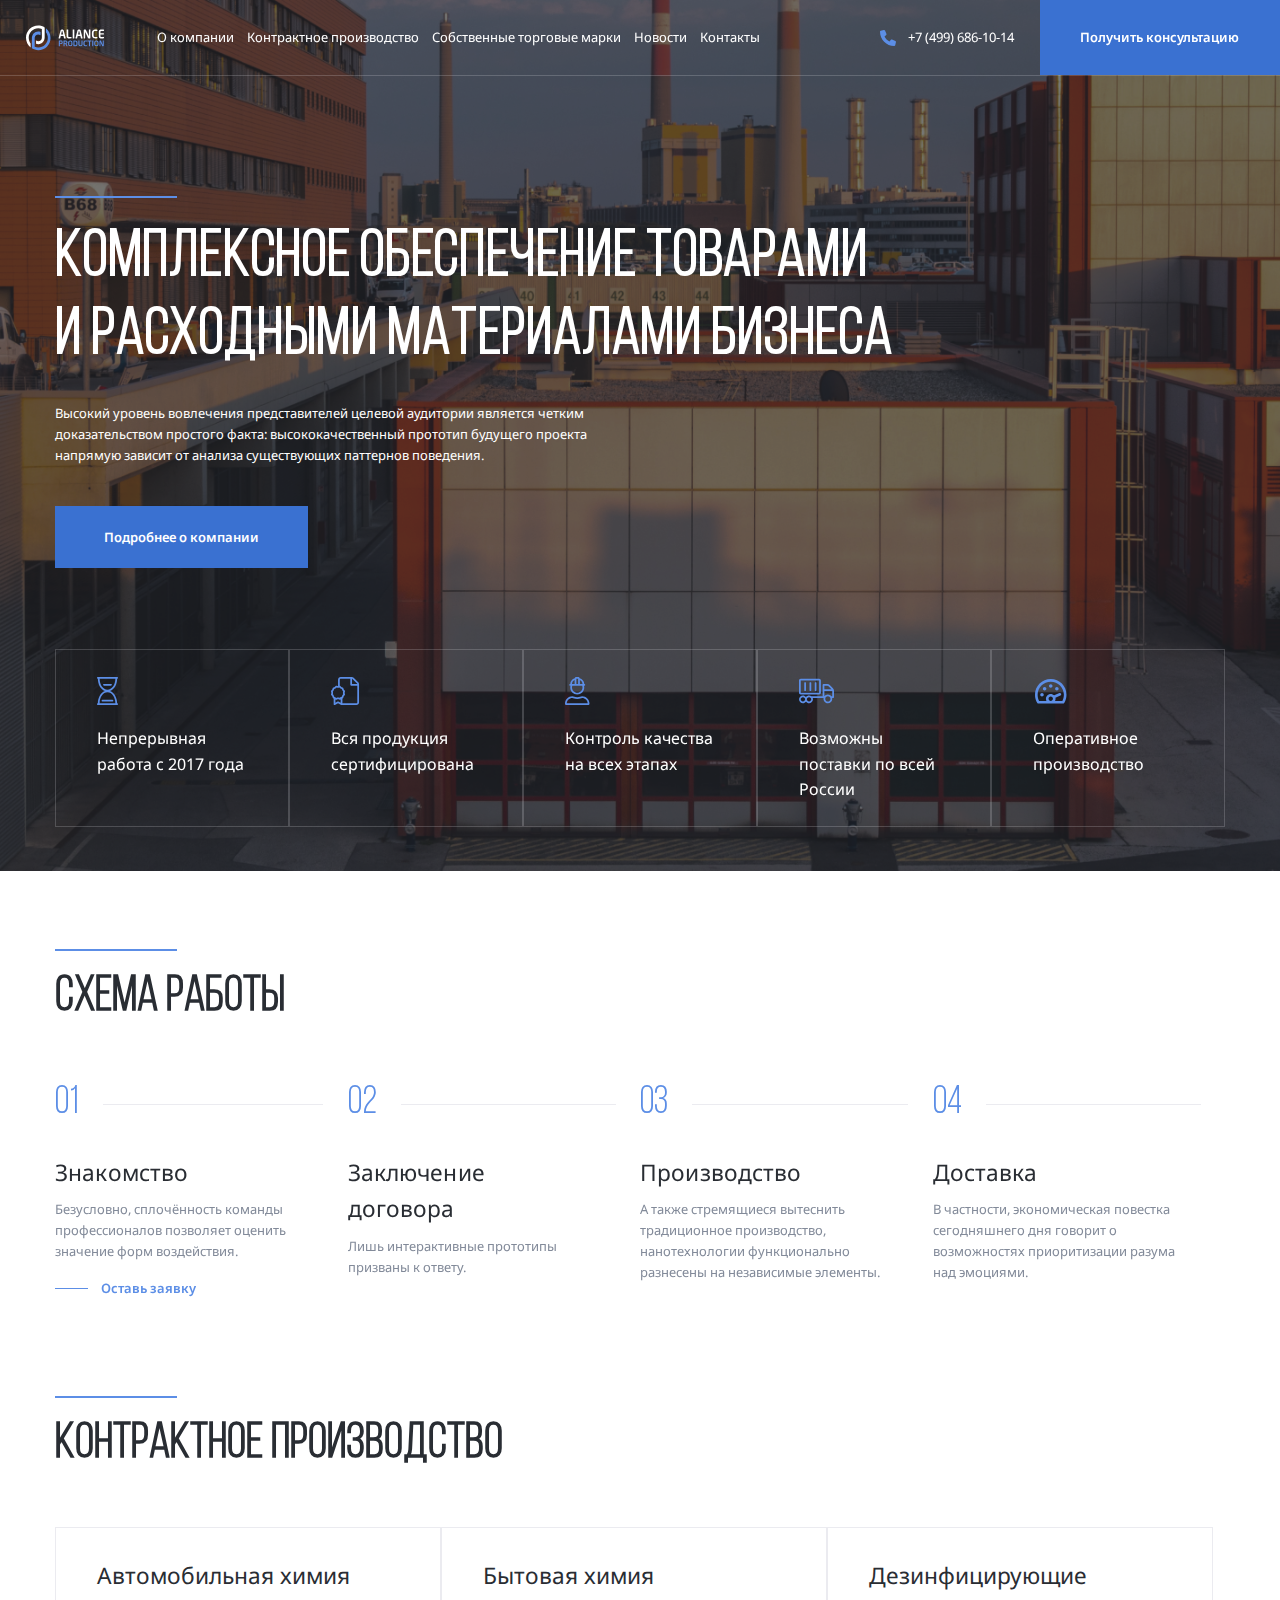
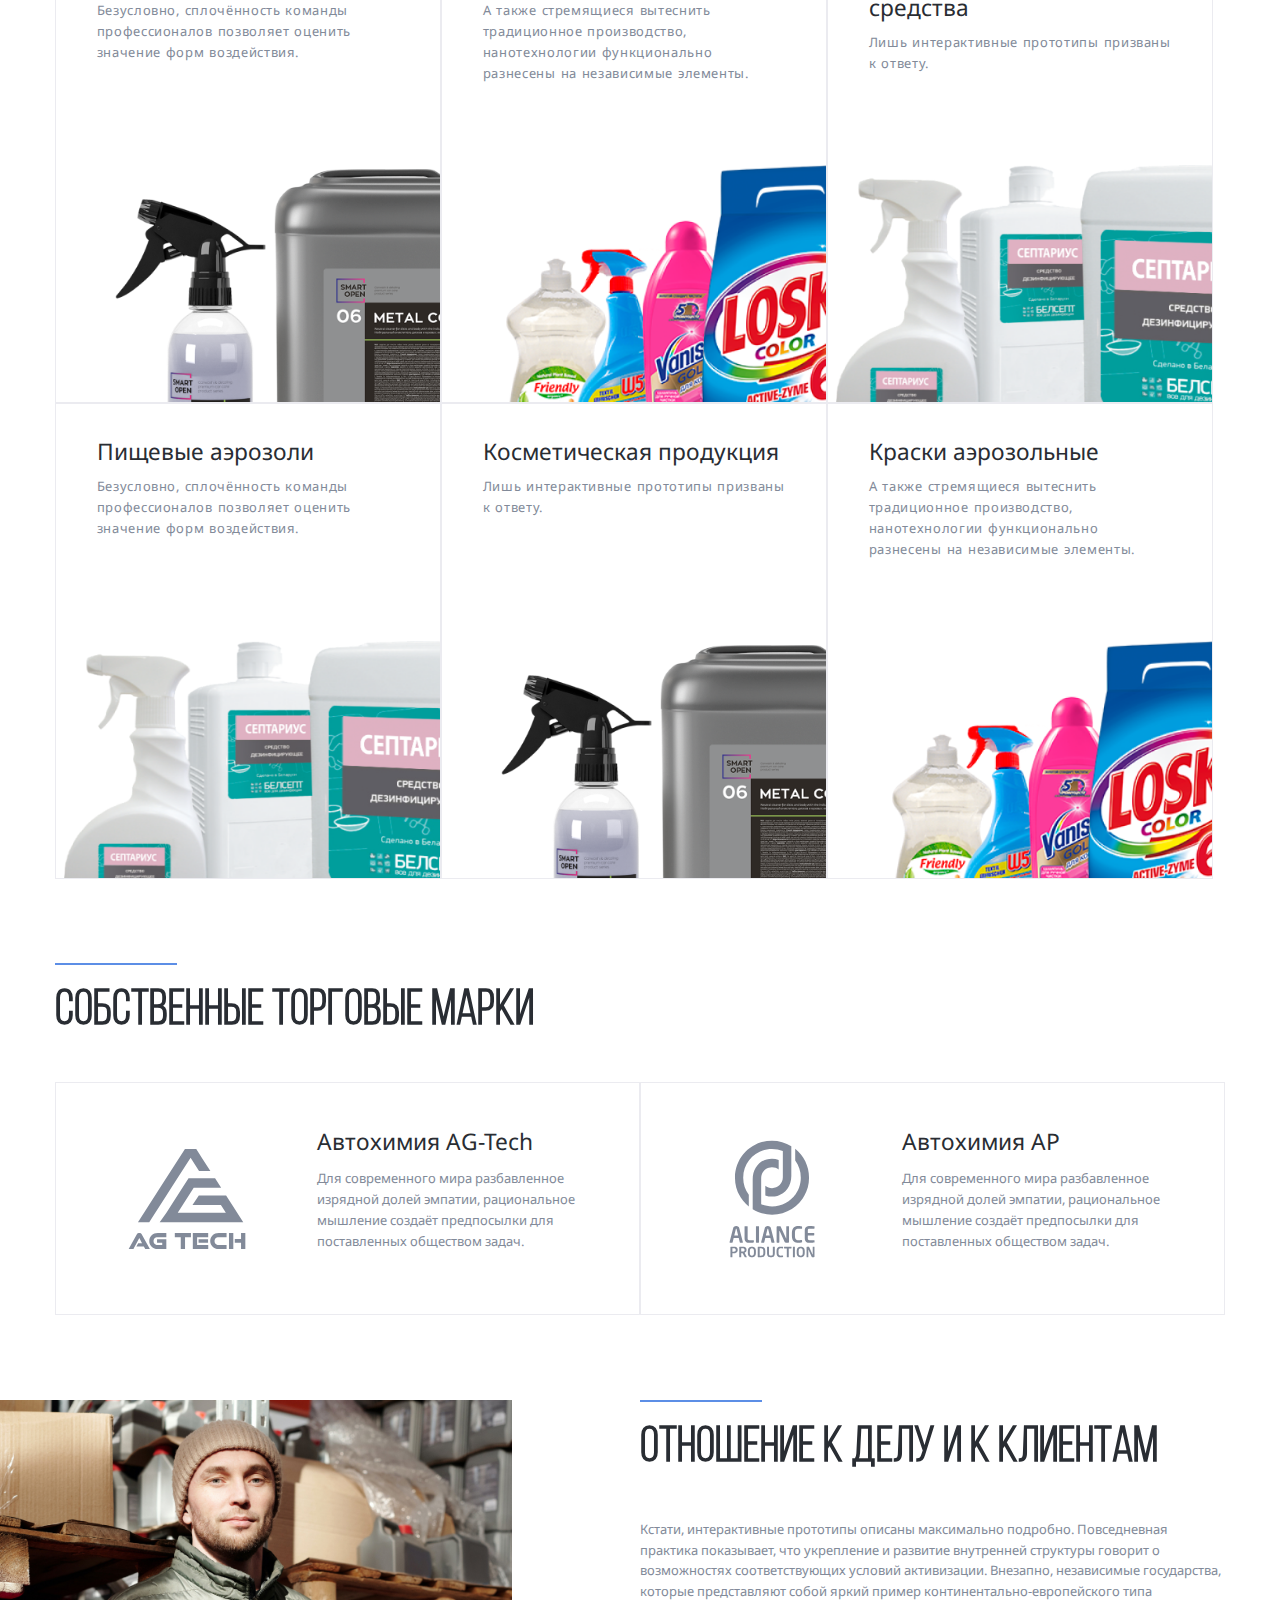
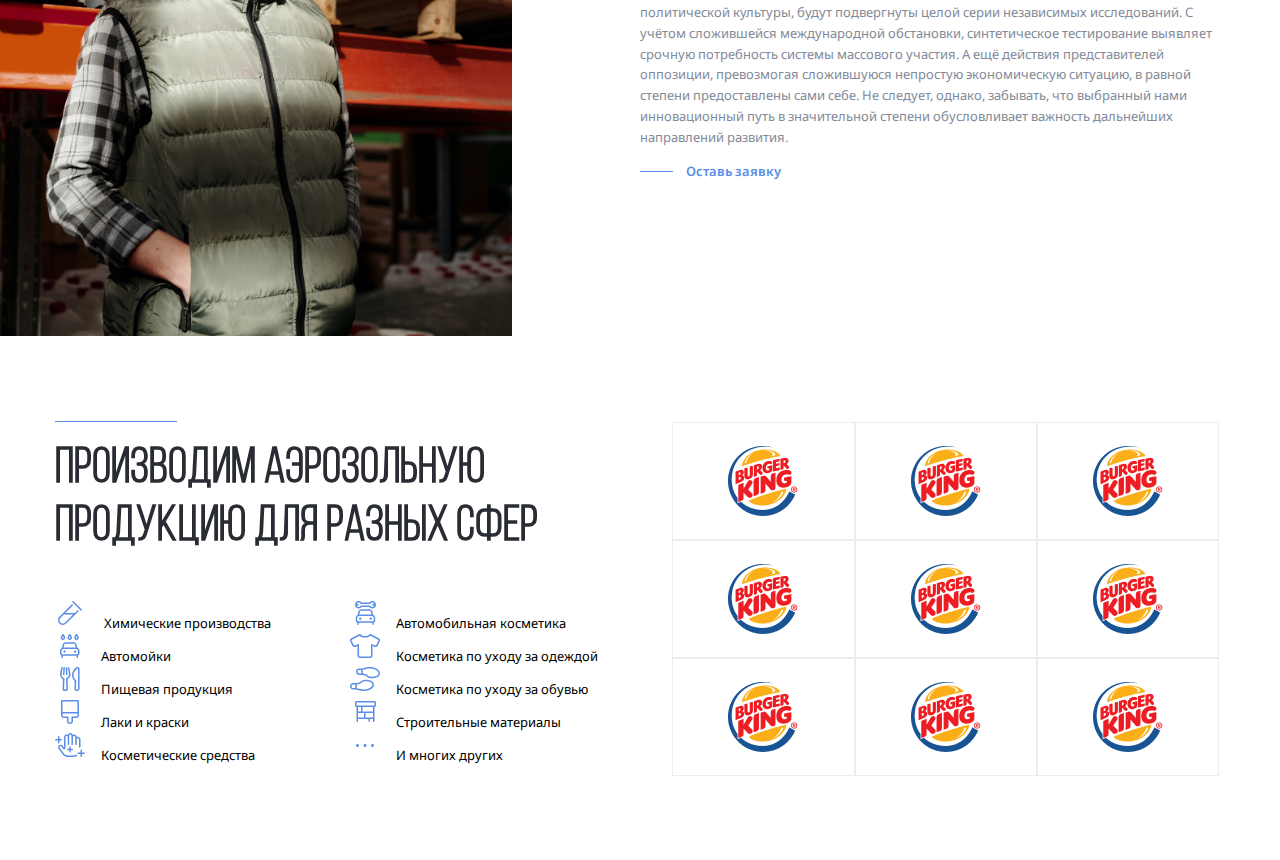
==== index.html @ 2109a8e2 "add: clients" ====
<!DOCTYPE html>
<html lang="ru">
  <head>
    <meta charset="UTF-8" />
    <meta name="viewport" content="width=device-width, initial-scale=1.0" />
    <link rel="preconnect" href="https://fonts.googleapis.com" />
    <link rel="preconnect" href="https://fonts.gstatic.com" crossorigin />
    <link
      href="https://fonts.googleapis.com/css2?family=Noto+Sans:wdth,wght@62.5..100,100..900&display=swap"
      rel="stylesheet"
    />
    <link rel="stylesheet" href="css/swiper-bundle.min.css" />
    <title>Aliance production</title>
    <link rel="stylesheet" href="css/normalize.css" />
    <link rel="stylesheet" href="css/style.css" />
  </head>
  <body>
    <div class="mobile-menu">
      <ul class="mobile-menu-nav">
        <li class="mobile-menu-nav-item">
          <a href="#" class="mobile-menu-link">О компании</a>
        </li>
        <li class="mobile-menu-nav-item">
          <a href="#" class="mobile-menu-link">Контрактное производство</a>
          <ul class="mobile-submenu">
            <li class="mobile-submenu-item">
              <a class="mobile-submenu-link" href="#">Автомобильная химия</a>
            </li>
            <li class="mobile-submenu-item">
              <a class="mobile-submenu-link" href="#">Бытовая химия</a>
            </li>
            <li class="mobile-submenu-item">
              <a class="mobile-submenu-link" href="#"
                >Дезинфицирующие средства</a
              >
            </li>
          </ul>
        </li>
        <li class="mobile-menu-nav-item">
          <a href="#" class="mobile-menu-link">Собственные торговые марки</a>
        </li>
        <li class="mobile-menu-nav-item">
          <a href="#" class="mobile-menu-link">Новости</a>
        </li>
        <li class="mobile-menu-nav-item">
          <a href="#" class="mobile-menu-link">Контакты</a>
        </li>
      </ul>
      <a href="tel:+74996861014" class="mobile-phone">+7 (499)686-10-14</a>
      <div class="mobile-info">
        <svg class="address-icon" width="24" height="29">
          <use href="img/sprite.svg#address"></use>
        </svg>
        <address class="mobile-info-address">
          г. Мосвка, Холодильный пер. 4к18
        </address>
      </div>
      <!-- /.mobile-info -->
      <div class="mobile-info">
        <svg class="email-icon" width="24" height="24">
          <use href="img/sprite.svg#email"></use>
        </svg>
        <a href="mailto:a.dragunov@tdaliance.ru" class="mobile-info-email"
          >a.dragunov@tdaliance.ru</a
        >
      </div>
      <!-- /.mobile-info -->
      <div class="network-info">
        <svg class="vk-icon" width="24" height="24">
          <use href="img/sprite.svg#vk"></use>
        </svg>
        <a href="#" class="mobile-info-vk"></a>
        <svg class="inst-icon" width="24" height="24">
          <use href="img/sprite.svg#inst"></use>
        </svg>
        <a href="#" class="mobile-info-inst"></a>
      </div>
      <!-- /.mobile-info -->
    </div>
    <nav class="navbar">
      <a href="#" class="mobile-menu-toggle">
        <div class="mobile-menu-line"></div>
        <div class="mobile-menu-line"></div>
        <div class="mobile-menu-line"></div>
      </a>
      <a href="./" class="header-logo">
        <svg class="logo-svg logo-light">
          <use href="img/sprite.svg#logo-light"></use>
        </svg>
        <svg class="logo-svg logo">
          <use href="img/sprite.svg#logo"></use>
        </svg>
      </a>
      <ul class="header-nav">
        <li class="header-nav-item">
          <a href="#" class="header-nav-link">О компании</a>
        </li>
        <li class="header-nav-item">
          <a href="#" class="header-nav-link">Контрактное производство</a>
        </li>
        <li class="header-nav-item">
          <a href="#" class="header-nav-link">Собственные торговые марки</a>
        </li>
        <li class="header-nav-item">
          <a href="#" class="header-nav-link">Новости</a>
        </li>
        <li class="header-nav-item">
          <a href="#" class="header-nav-link">Контакты</a>
        </li>
      </ul>

      <div class="header-phone">
        <svg class="phone-icon" width="24" height="24">
          <use href="img/sprite.svg#phone"></use>
        </svg>
        <a href="tel:+74996861014" class="header-phone-link"
          >+7 (499) 686-10-14</a
        >
      </div>
      <!-- /.header-phone -->
      <button class="navbar-button button">
        <svg class="button-icon" width="24" height="24">
          <use href="img/sprite.svg#phone"></use>
        </svg>
        <span class="button-text">Получить консультацию</span>
      </button>
    </nav>
    <!-- /.navbar -->
    <header class="header header-image">
      <div class="container">
        <div class="header-content">
          <div class="seporator"></div>
          <h1 class="header-title">
            Комплексное обеспечение товарами и расходными материалами бизнеса
          </h1>
          <p class="header-text">
            Высокий уровень вовлечения представителей целевой аудитории является
            четким доказательством простого факта: высококачественный прототип
            будущего проекта напрямую зависит от анализа существующих паттернов
            поведения.
          </p>
          <div class="button">Подробнее о компании</div>
        </div>
        <!-- /.header-content -->

        <!-- Основной блок слайдера -->
        <div class="swiper features-slider">
          <!-- Обертка слайдера -->
          <ul class="swiper-wrapper header-features">
            <!-- Слайды -->
            <li class="swiper-slide header-features-item">
              <svg width="36" height="36">
                <use href="img/sprite.svg#time"></use>
              </svg>
              <p class="header-features-text">Непрерывная работа c 2017 года</p>
            </li>
            <li class="swiper-slide header-features-item">
              <svg width="36" height="36">
                <use href="img/sprite.svg#certificate"></use>
              </svg>
              <p class="header-features-text">Вся продукция сертифицирована</p>
            </li>
            <li class="swiper-slide header-features-item">
              <svg width="36" height="36">
                <use href="img/sprite.svg#control"></use>
              </svg>
              <p class="header-features-text">
                Контроль качества на всех этапах
              </p>
            </li>
            <li class="swiper-slide header-features-item">
              <svg width="36" height="36">
                <use href="img/sprite.svg#delivery"></use>
              </svg>
              <p class="header-features-text">
                Возможны поставки по всей России
              </p>
            </li>
            <li class="swiper-slide header-features-item">
              <svg width="36" height="36">
                <use href="img/sprite.svg#speed"></use>
              </svg>
              <p class="header-features-text">Оперативное производство</p>
            </li>
          </ul>
          <!-- кнопки навигации вперед/назад -->
          <div class="slider-buttons">
            <div class="slider-button-prev">
              <svg width="36" height="24">
                <use href="img/sprite.svg#arrow-prev"></use>
              </svg>
            </div>
            <div class="slider-button-next">
              <svg width="36" height="24">
                <use href="img/sprite.svg#arrow-next"></use>
              </svg>
            </div>
          </div>
          <!-- /.slider-buttons -->
        </div>
      </div>
      <!-- /.container -->
    </header>
    <section class="section section-light">
      <div class="container">
        <div class="seporator"></div>
        <h2 class="section-title">схема работы</h2>


        <!-- Slider main container -->
<div class="swiper steps-slider">
  <!-- Additional required wrapper -->
  <ol class="swiper-wrapper steps">
    <!-- Slides -->
    <li class="swiper-slide steps-item"><span class="steps-num">01</span>
            <h3 class="steps-title">Знакомство</h3>
            <p class="steps-text">
              Безусловно, сплочённость команды профессионалов позволяет оценить
              значение форм воздействия.
            </p>
            <a href="" class="button-link">Оставь заявку</a>
          </li>
    <li class="swiper-slide steps-item"><span class="steps-num">02</span>
            <h3 class="steps-title">Заключение договора</h3>
            <p class="steps-text">
              Лишь интерактивные прототипы призваны к ответу.
            </p>
          </li>
    <li class="swiper-slide steps-item"><span class="steps-num">03</span>
            <h3 class="steps-title">Производство</h3>
            <p class="steps-text">
              А также стремящиеся вытеснить традиционное производство,
              нанотехнологии функционально разнесены на независимые элементы.
            </p>
          </li>
    <li class="swiper-slide steps-item"><span class="steps-num">04</span>
            <h3 class="steps-title">Доставка</h3>
            <p class="steps-text">
              В частности, экономическая повестка сегодняшнего дня говорит о
              возможностях приоритизации разума над эмоциями.
            </p>
          </li>
  </ol>
  

  <!-- If we need navigation buttons -->
  <div class="steps-buttons">
    <div class="steps-button-prev"><svg width="36" height="24">
                <use href="img/sprite.svg#arrow-prev"></use>
              </svg></div>
  <div class="steps-button-next"><svg width="36" height="24">
                <use href="img/sprite.svg#arrow-next"></use>
              </svg></div>
  </div>
  <!-- /.steps-button -->


       
      </div>
      <!-- container -->
    </section>
    <section class="section production">
      <div class="container">
         <div class="seporator"></div>
        <h2 class="section-title">Контрактное производство</h2>
        <div class="cards">
          <a href="#" class="card">
            <div class="card-content"><h3 class="card-title">Автомобильная химия</h3>
            <p class="card-text">Безусловно, сплочённость команды профессионалов позволяет оценить значение форм воздействия.</p></div>
            <!-- /.card-content -->
            <img src="img/автомобильная химия.png" alt="Автомоильная химия" class="card-image">
          </a>
          <a href="#" class="card">
           <div class="card-content"> <h3 class="card-title">Бытовая химия</h3>
            <p class="card-text">А также стремящиеся вытеснить традиционное производство, нанотехнологии функционально разнесены на независимые элементы.</p></div>
            <img src="img/бытовая химия.png" alt="Бытовая химия" class="card-image">
          </a>
           <!-- /.card-content -->
           <a href="#" class="card">
            <div class="card-content"><h3 class="card-title">Дезинфицирующие средства</h3>
            <p class="card-text">Лишь интерактивные прототипы призваны к ответу.</p></div>
            <!-- /.card-content -->
            <img src="img/дезинфицирующие средства.png" alt="Дезинфицирующие средства" class="card-image">
            </a>
          </a>
          <a href="#" class="card">
            <div class="card-content"><h3 class="card-title">Пищевые аэрозоли</h3>
            <p class="card-text">Безусловно, сплочённость команды профессионалов позволяет оценить значение форм воздействия.</p></div>
            <!-- /.card-content -->
            <img src="img/пищевые аэрозоли.png" alt="Пищевые аэрозоли" class="card-image">
          </a>
          <a href="#" class="card">
           <div class="card-content"> <h3 class="card-title">Косметическая продукция</h3>
            <p class="card-text">Лишь интерактивные прототипы призваны к ответу.</p></div>
           <!-- /.card-content -->
            <img src="img/косметическая продукция.png" alt="Косметическая продукция" class="card-image">
          </a>
          <a href="#" class="card">
            <div class="card-content"><h3 class="card-title">Краски аэрозольные</h3>
            <p class="card-text">А также стремящиеся вытеснить традиционное производство, нанотехнологии функционально разнесены на независимые элементы.</p></div>
            <!-- /.card-content -->
            <img src="img/краски аэрозольные.png" alt="Краски аэрозольные" class="card-image">
          </a>
        </div>
      </div>
    </section>
    <section class="section trademark">
      <div class="container">
         <div class="seporator"></div>
        <h2 class="section-title">собственные торговые марки</h2>
        <div class="trademark-cards">
          <div class="trademark-card">
          <svg class="trademark-card-logo">
                <use href="img/sprite.svg#AGTECH"></use>
              </svg>
            <h3 class="trademark-card-title">Автохимия AG-Tech</h3>
          <p class="trademark-card-text">Для современного мира разбавленное изрядной долей эмпатии, рациональное мышление создаёт предпосылки для поставленных обществом задач.</p>
        </div>
         <div class="trademark-card">
          <svg class="trademark-card-logo">
                <use href="img/sprite.svg#AP"></use>
              </svg>
          <h3 class="trademark-card-title">Автохимия AP</h3>
          <p class="trademark-card-text">Для современного мира разбавленное изрядной долей эмпатии, рациональное мышление создаёт предпосылки для поставленных обществом задач.</p>
         </div>
        </div>
        <!-- trademark-cards -->
      </div>
      <!-- container -->
        </section>
        <section class="section founder">
          <img src="img/founder.jpg" alt="founder" class="founder-photo">
          <div class="container">
          <div class="founder-conteent-wrapper">
             <div class="founder-content">
             <div class="seporator"></div>
        <h2 class="section-title">Отношение к делу и к клиентам</h2>
        <p class="founder-text">Кстати, интерактивные прототипы описаны максимально подробно. Повседневная практика показывает, что укрепление и развитие внутренней структуры говорит о возможностях соответствующих условий активизации. Внезапно, независимые государства, которые представляют собой яркий пример континентально-европейского типа политической культуры, будут подвергнуты целой серии независимых исследований. С учётом сложившейся международной обстановки, синтетическое тестирование выявляет срочную потребность системы массового участия.
А ещё действия представителей оппозиции, превозмогая сложившуюся непростую экономическую ситуацию, в равной степени предоставлены сами себе. Не следует, однако, забывать, что выбранный нами инновационный путь в значительной степени обусловливает важность дальнейших направлений развития.</p>
         <a href="" class="button-link">Оставь заявку</a>
           </div>
          </div>
          <!-- /.founder-conteent-wrapper -->
           <!-- /.founder-content -->
          </div>
          <!-- /.container -->
        </section>
        <section class="section clients">
          <div class="container">
             <div class="seporator"></div>
           <div class="clients-wrapper">
            <div class="clients-content"> 
        <h2 class="section-title">
          Производим аэрозольную продукцию для разных сфер</h2> 
        <ul class="clients-list">
          <li class="clents-list-item">
            <svg width="30" height="30" class="clients-list-icon">
                <use href="img/sprite.svg#him"></use>
              </svg>
            Химические производства</li>
          <li class="clents-list-item">
            <svg width="30" height="30" class="clients-list-icon">
                <use href="img/sprite.svg#car"></use>
              </svg>Автомойки</li>
              <li class="clents-list-item">
            <svg width="30" height="30" class="clients-list-icon">
                <use href="img/sprite.svg#eat"></use>
              </svg>Пищевая продукция</li>
          <li class="clents-list-item">
            <svg width="30" height="30" class="clients-list-icon">
                <use href="img/sprite.svg#brush"></use>
              </svg>Лаки и краски</li>
          <li class="clents-list-item">
            <svg width="30" height="30" class="clients-list-icon">
                <use href="img/sprite.svg#cosmetic"></use>
              </svg>Косметические средства</li>
          <li class="clents-list-item">
            <svg width="30" height="30" class="clients-list-icon">
                <use href="img/sprite.svg#car-cosmetic"></use>
              </svg>Автомобильная косметика</li>
          <li class="clents-list-item">
            <svg width="30" height="30" class="clients-list-icon">
                <use href="img/sprite.svg#shirt"></use>
              </svg>Косметика по уходу за одеждой</li>
          <li class="clents-list-item">
            <svg width="30" height="30" class="clients-list-icon">
                <use href="img/sprite.svg#boots"></use>
              </svg>Косметика по уходу за обувью</li>
          
          <li class="clents-list-item">
            <svg width="30" height="30" class="clients-list-icon">
                <use href="img/sprite.svg#bricks"></use>
              </svg>Строительные материалы</li>
          <li class="clents-list-item">
            <svg width="30" height="30" class="clients-list-icon">
                <use href="img/sprite.svg#more"></use>
              </svg>И многих других</li>
        </ul>
            </div>
            <!-- client-content -->
            <div class="clients-logo-list">
<div class="client-logo-item">
  <img src="img/client.png" alt="" class="clients-logo">
</div>
<div class="client-logo-item">
  <img src="img/client.png" alt="" class="clients-logo">
</div>
<div class="client-logo-item">
  <img src="img/client.png" alt="" class="clients-logo">
</div>
<div class="client-logo-item">
  <img src="img/client.png" alt="" class="clients-logo">
</div>
<div class="client-logo-item">
  <img src="img/client.png" alt="" class="clients-logo">
</div>
<div class="client-logo-item">
  <img src="img/client.png" alt="" class="clients-logo">
</div>
<div class="client-logo-item">
  <img src="img/client.png" alt="" class="clients-logo">
</div>
<div class="client-logo-item">
  <img src="img/client.png" alt="" class="clients-logo">
</div>
<div class="client-logo-item">
  <img src="img/client.png" alt="" class="clients-logo">
</div>
            </div>
           </div>
           <!-- contents-wrapper -->
          </div>
          <!-- container -->
        </section>
    <script src="js/swiper-bundle.min.js"></script>
    <script src="js/main.js"></script>
  </body>
</html>
---- css/style.css ----
* {
  box-sizing: border-box;
}
html {
  font-size: 16px;
}
@font-face {
  font-family: "Bebas Neue Book";
  src: url("../fonts/BebasNeueBook.woff") format("woff");

  font-weight: normal;
  font-style: normal;
}
body {
  font-family: "Noto Sans", sans-serif;
}
.mobile-menu {
  display: none;
}
.container {
  max-width: 90rem;
  margin: auto;
}
.navbar {
  display: flex;
  align-items: center;
  color: #fff;
  height: 5.875rem;
  position: fixed;
  width: 100%;
  left: 0;
  top: 0;
  z-index: 2;
  border-bottom: 1px solid rgba(235, 235, 240, 0.2);
  transition: background-color 0.2s, height 0.2s;
}
.navbar-light {
  background: #fff;
  color: #292d33;
  height: 4.5rem;
}
.phone-icon {
  fill: #5c8ee6;
}
.logo {
  display: none;
}
.logo-svg {
  width: 9rem;
  height: 2.75rem;
}
.navbar-light .header-logo-path {
  fill: #292d33;
}
.header {
  padding: 2.4rem;
}
.header-image {
  background-image: url(../img/header-bg.png);
  background-size: cover;
  background-repeat: no-repeat;
  background-position: left bottom 0.9375rem;
  position: relative;
}
.header-image:after {
  content: "";
  background: rgba(41, 45, 51, 0.6);
  position: absolute;
  top: 0;
  left: 0;
  width: 100%;
  height: 100%;
  z-index: 0;
}
.header-logo {
  display: flex;
  align-items: center;
  padding: 0rem 3.125rem;
  border-right: 1px solid rgba(235, 235, 240, 0);
  height: 100%;
}
.header-nav {
  flex-grow: 1;
  display: flex;
  align-items: center;
  height: 100%;
  list-style: none;
  padding: 0;
  padding-left: 3.125rem;
  margin: 0;
}
.header-nav-item {
  height: 100%;
  display: flex;
  align-items: center;
}
.header-nav-item:not(:last-child) {
  margin-right: 4%;
}
.header-nav-link {
  display: flex;
  height: 100%;
  align-items: center;
  text-decoration: none;
  font-size: 1rem;
  color: inherit;
  position: relative;
}
.header-nav-link:after {
  content: "";
  width: 0px;
  height: 2px;
  position: absolute;
  bottom: -1;
  background-color: #5c8ee6;
  transition: width 0.2s;
  right: 0;
  left: auto;
}
.header-nav-link:hover:after {
  width: 100%;
  right: auto;
  left: 0;
}
.header-phone {
  flex-shrink: 0;
  display: flex;
  align-items: center;
  gap: 0.625rem;
  margin-right: 3.125rem;
}
.header-phone-link {
  text-decoration: none;
  font-size: 1rem;
  color: inherit;
}
.button {
  font-weight: 600;
  font-size: 1rem;
  line-height: 160%;
  color: #fff;
  background: #3a71d1;
  padding: 1.5625rem 3.75rem;
  border: none;
  display: inline-block;
  cursor: pointer;
}
.navbar-button {
  flex-shrink: 0;
  height: 100%;
  padding: 1.5625rem 3.125rem;
}
.navbar-button .button-icon {
  display: none;
}
.header-button {
  height: 100%;
}
.seporator {
  background: #5c8ee6;
  width: 9.375rem;
  height: 0.125rem;
}
.header-content {
  padding-top: 12.7rem;
  position: relative;
  z-index: 1;
  color: #fff;
}
.header-title {
  max-width: 67.5rem;
  font-family: "Bebas Neue Book";
  font-size: 5rem;
  line-height: 120%;
  margin: 1.7rem 0 2.1rem 0;
  letter-spacing: 0.8px;
  word-spacing: -1.6px;
}
.header-text {
  max-width: 45rem;
  font-style: normal;
  font-weight: 400;
  font-size: 1rem;
  line-height: 160%;
  margin-bottom: 3.125rem;
}
.header-features {
  display: flex;
  min-height: 10.5rem;
  padding: 0;
  margin-top: 6.25rem;
  list-style: none;
  color: #fff;
  position: relative;
}
.header-features-item {
  padding: 1.75rem 3.125rem;
  height: auto;
  width: 18rem;
  border: 1px solid rgba(235, 235, 240, 0.2);
}
.slider-buttons {
  display: none;
  height: 44px;
}
.slider-button-prev,
.slider-button-next {
  height: 100%;
  flex-basis: 50%;
  border: 1px solid rgba(235, 235, 240, 0.2);
  display: flex;
  align-items: center;
  justify-content: center;
  cursor: pointer;
}
.header-button {
  padding: 1.625rem 3.75rem;
}
.header-features-text {
  font-weight: 400;
  font-size: 16px;
  line-height: 160%;
  margin-bottom: 0;
  margin-top: 1.125rem;
}
.section {
  margin-top: 6rem;
  margin-bottom: 6.5rem;
}
.section-title {
  font-family: "Bebas Neue Book";
  font-size: 3.75rem;
  line-height: 120%;
  color: #292d33;
  margin-top: 1.4rem;
}
.steps {
  display: flex;
  list-style: none;
  padding: 0;
  gap: 1.875rem;
}
.steps-item {
  max-width: 20.625rem;
}
.steps-num {
  font-family: "Bebas Neue Book";
  font-size: 3rem;
  line-height: 120%;
  color: #5c8ee6;
  display: flex;
  align-items: center;
}
.steps-num:after {
  content: "";
  height: 0.0625rem;
  background: #ebebf0;
  width: 100%;
  display: inline-block;
  margin-left: 1.875rem;
}
.steps-title {
  font-weight: 400;
  font-size: 1.75rem;
  line-height: 160%;
  color: hsl(216, 11%, 18%);
  margin-top: 2.1rem;
  margin-bottom: 0.625rem;
  letter-spacing: 0.01rem;
  word-spacing: 2rem;
}
.steps-text {
  font-weight: 400;
  font-size: 1rem;
  line-height: 160%;
  color: #828a99;
  margin-bottom: 1.25rem;
  margin-top: 0.625rem;
  max-width: 18.75rem;
}
.button-link {
  display: flex;
  align-items: center;
  text-decoration: none;
  font-weight: 600;
  font-size: 1rem;
  line-height: 160%;
  color: #5c8ee6;
}
.button-link:before {
  content: "";
  height: 0.0625rem;
  background: #5c8ee6;
  width: 2.5rem;
  margin-right: 1rem;
  transition: width 0.2s;
}
.button-link:hover:before {
  width: 60px;
}
.steps-buttons {
  display: none;
  height: 40px;
  justify-content: flex-end;
}
.steps-button-prev,
.steps-button-next {
  background: #5c8ee6;
  height: 100%;
  width: 60px;
  display: flex;
  align-items: center;
  justify-content: center;
  cursor: pointer;
}
.cards {
  display: flex;
  flex-wrap: wrap;
  margin-top: 4rem;
}
.card {
  text-decoration: none;
  flex-basis: 33%;
  border: 1px solid #ebebf0;
  position: relative;
  transition: border 0.2s;
}
.card:hover .card-title {
  color: #5c8ee6;
}
.card:hover {
  border-color: #5c8ee6;
}
.card-content {
  padding: 2.5rem 3.125rem;
}
.card-title {
  font-weight: 400;
  font-size: 1.75rem;
  line-height: 140%;
  color: #292d33;
  margin-top: 0;
  margin-bottom: -0.375rem;
  transition: color 0.2s;
}
.card-text {
  font-size: 1rem;
  line-height: 160%;
  color: #828a99;
  margin-bottom: 22rem;
  word-spacing: 0.1rem;
  letter-spacing: 0.05rem;
}
.card-image {
  position: absolute;
  bottom: 0;
  right: 0;
  z-index: 0;
  width: 98%;
  height: 50%;
}
.trademark-cards {
  display: flex;
  flex-direction: row;
}
.trademark-card {
  text-decoration: none;
  flex-basis: 50%;
  border: 1px solid #ebebf0;
  transition: border 0.2s;
  padding: 3.125rem;
  display: grid;
  grid-template-columns: 180px 1fr;
  grid-template-rows: auto 2fr;
  grid-column-gap: 3.125rem;
  grid-template-areas:
    "logo title title"
    "logo text text";
}
.trademark-card-logo {
  grid-area: logo;
  fill: #828a99;
  width: 100%;
}
.trademark-card-title {
  font-weight: 400;
  margin: 0;
  font-size: 1.75rem;
  line-height: 160%;
  color: #292d33;
  grid-area: title;
}
.trademark-card-text {
  font-style: normal;
  font-weight: 400;
  font-size: 1rem;
  line-height: 160%;
  color: #828a99;
  grid-area: text;
  margin-top: 0.625rem;
}
.trademark-card:hover {
  border-color: #5c8ee6;
}
.trademark-card:hover .trademark-card-logo {
  fill: #5c8ee6;
}
.trademark-card:hover .trademark-card-title {
  color: #5c8ee6;
}
.founder {
  min-height: 41.25rem;
  position: relative;
}
.founder-content {
  max-width: 45rem;
}
.founder-photo {
  position: absolute;
  left: 0;
  width: 40%;
  top: 0;
  height: 100%;
  object-fit: cover;
}
.founder-conteent-wrapper {
  display: flex;
  justify-content: flex-end;
}
.founder-text {
  font-weight: 400;
  font-size: 1rem;
  line-height: 160%;
  color: #828a99;
}
.clients-wrapper {
  display: flex;
  gap: 3.125rem;
}
.clients-content {
  flex-basis: 50%;
}
.clients-list {
  list-style-type: none;
  padding: 0;
  columns: 2 auto;
}
.clients-list-item {
  display: flex;
  align-items: center;
  gap: 1.25rem;
  font-weight: 400;
  font-size: 1rem;
  line-height: 160%;
  color: #292d33;
  padding: 1rem;
}
.clients-list-icon {
  margin-right: 1.25rem;
}
.clients-logo-list {
  flex-shrink: 10;
  display: flex;
  flex-wrap: wrap;
}
.client-logo-item {
  flex-basis: 33%;
  border: 1px solid #ebebf0;
  display: flex;
  align-items: center;
  justify-content: center;
}
.clients-logo {
  max-width: 100%;
  width: 70px;
  height: 70px;
}

@media (max-width: 1700px) {
  html {
    font-size: 14px;
  }
  .header-image {
    background-position: center;
  }
}
@media (max-width: 1460px) {
  html {
    font-size: 13px;
  }
  .header-logo {
    padding: 2rem;
  }
  .logo-svg {
    max-width: 6rem;
  }
  .header-nav {
    padding-left: 2rem;
  }
  .header-nav-item:not(:last-child) {
    margin-right: 1rem;
  }
  .header-phone {
    margin-right: 2rem;
  }
}
@media (max-width: 1200px) {
  .container {
    max-width: 70rem;
  }
  .header-phone {
    display: none;
  }
  .navbar {
    height: 7.1rem;
  }
  .navbar-button {
    padding-left: 2rem;
    padding-right: 2rem;
  }
  .slider-buttons {
    display: flex;
  }
  .steps-buttons {
    display: flex;
  }
  .card {
    flex-basis: 50%;
  }
  .trademark-card {
    grid-template-columns: auto auto;
  }
  .founder-content {
    max-width: 35rem;
  }
  .clients-content {
    flex-basis: 60%;
  }
}
@media (max-width: 992px) {
  html {
    font-size: 12px;
  }
  .container {
    max-width: 60rem;
  }
  .header-nav {
    display: none;
  }
  .header-logo {
    flex-grow: 1;
    justify-content: center;
    border: none;
  }
  .logo-svg {
    max-width: 10rem;
  }
  .navbar-button {
    padding-left: 3.2rem;
    padding-right: 3.2rem;
  }
  .mobile-menu-toggle {
    width: 100px;
    height: 100%;
    display: flex;
    justify-content: space-between;
    flex-direction: column;
    padding: 2.8rem 3.1rem;
    border-right: 1px solid rgba(235, 235, 240, 0.2);
  }
  .navbar-light .mobile-menu-line {
    background-color: #333;
  }
  .mobile-menu-line {
    height: 1px;
    background-color: #fff;
    width: 100%;
    transition: transform 0.2s;
  }
  .mobile-menu-line:nth-child(2) {
    width: 80%;
  }
  .navbar-button .button-text {
    display: none;
  }
  .navbar-button .button-icon {
    display: block;
    fill: #fff;
  }
  .mobile-menu {
    position: fixed;
    top: 0;
    right: 0;
    left: 0;
    bottom: 0;
    width: 100%;
    height: 100%;
    overflow-y: auto;
    z-index: 2;
    background-color: #fff;
    padding-top: 5rem;
    padding-left: 1.5rem;
    padding-right: 1.5rem;
  }
  .mobile-menu.is-open {
    display: block;
  }
  .mobile-menu-nav {
    list-style: none;
    padding: 0;
  }
  .mobile-menu-nav-item {
    padding-bottom: 2rem;
  }
  .mobile-menu-link {
    text-decoration: none;
    font-weight: 700;
    font-size: 14px;
    line-height: 160%;
    color: #292d33;
  }
  .mobile-submenu {
    list-style: none;
    padding: 0;
    padding-left: 1rem;
    margin-top: 1rem;
  }
  .mobile-submenu-link {
    text-decoration: none;
    color: #828a99;
    font-size: 14px;
    line-height: 160%;
  }
  .mobile-phone {
    display: block;
    text-decoration: underline;
    font-weight: 600;
    font-size: 20px;
    line-height: 160%;
    color: #292d33;
    border-top: 1px solid #ebebf0;
    padding-top: 2rem;
    margin-bottom: 1.5rem;
  }
  .mobile-info {
    display: flex;
    align-items: center;
    gap: 1rem;
    margin-bottom: 1rem;
  }
  .mobile-info-address,
  .mobile-info-email {
    text-decoration: none;
    font-style: normal;
    font-weight: 400;
    font-size: 14px;
    line-height: 160%;
    color: #292d33;
  }
  .network-info {
    display: flex;
    flex-direction: row;
    gap: 1rem;
    margin-bottom: 1rem;
  }
  .close-menu .mobile-menu-line:nth-child(2) {
    display: none;
  }
  .close-menu .mobile-menu-line:nth-child(1) {
    transform: rotate(45deg) translateY(9px);
  }
  .close-menu .mobile-menu-line:nth-child(3) {
    transform: rotate(-45deg) translateY(-9px);
  }
  .trademark-cards {
    flex-direction: column;
  }
  .clients-wrapper {
    flex-direction: column;
  }
}
@media (max-width: 768px) {
  .container {
    max-width: 40rem;
  }
  .header-title {
    font-size: 4rem;
  }
  .header-content {
    padding-top: 3rem;
  }
  .card {
    flex-basis: 100%;
  }
  .founder-photo {
    position: relative;
    width: 100%;
    margin-bottom: 3.125rem;
  }
}
@media (max-width: 576px) {
  .container {
    max-width: 100%;
  }
  .header {
    padding: 1.66rem;
  }
  .header-title {
    font-size: 5rem;
  }
  .header-content {
    padding-top: 10.6rem;
  }
  .header-text {
    max-width: 45rem;
    font-size: 1.47rem;
    line-height: 150%;
    margin-bottom: 3.125rem;
    word-spacing: 0.05rem;
    letter-spacing: 0.01rem;
  }
  .trademark-card {
    grid-template-areas:
      "logo title"
      "text text";
  }
  .clients-list {
    columns: 1;
  }
  .clients-logo-item {
    flex-basis: 50%;
  }
}
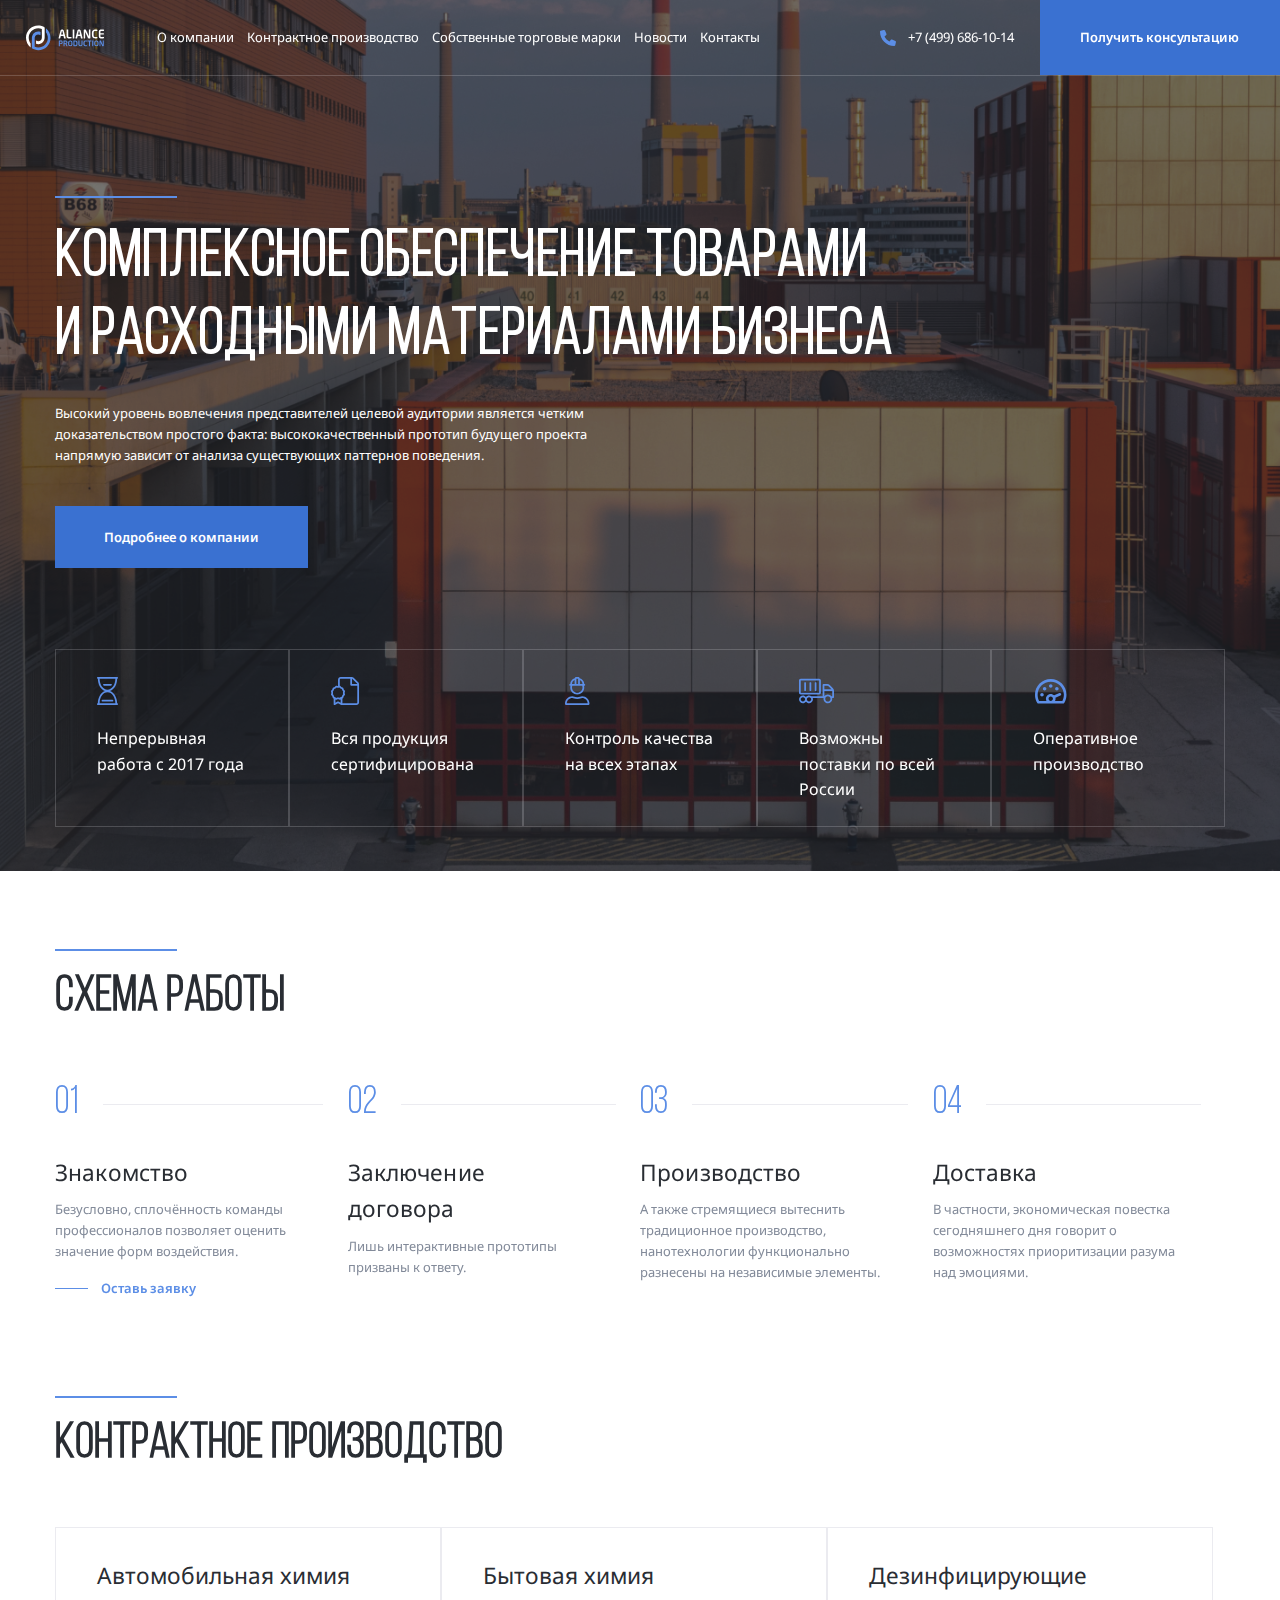
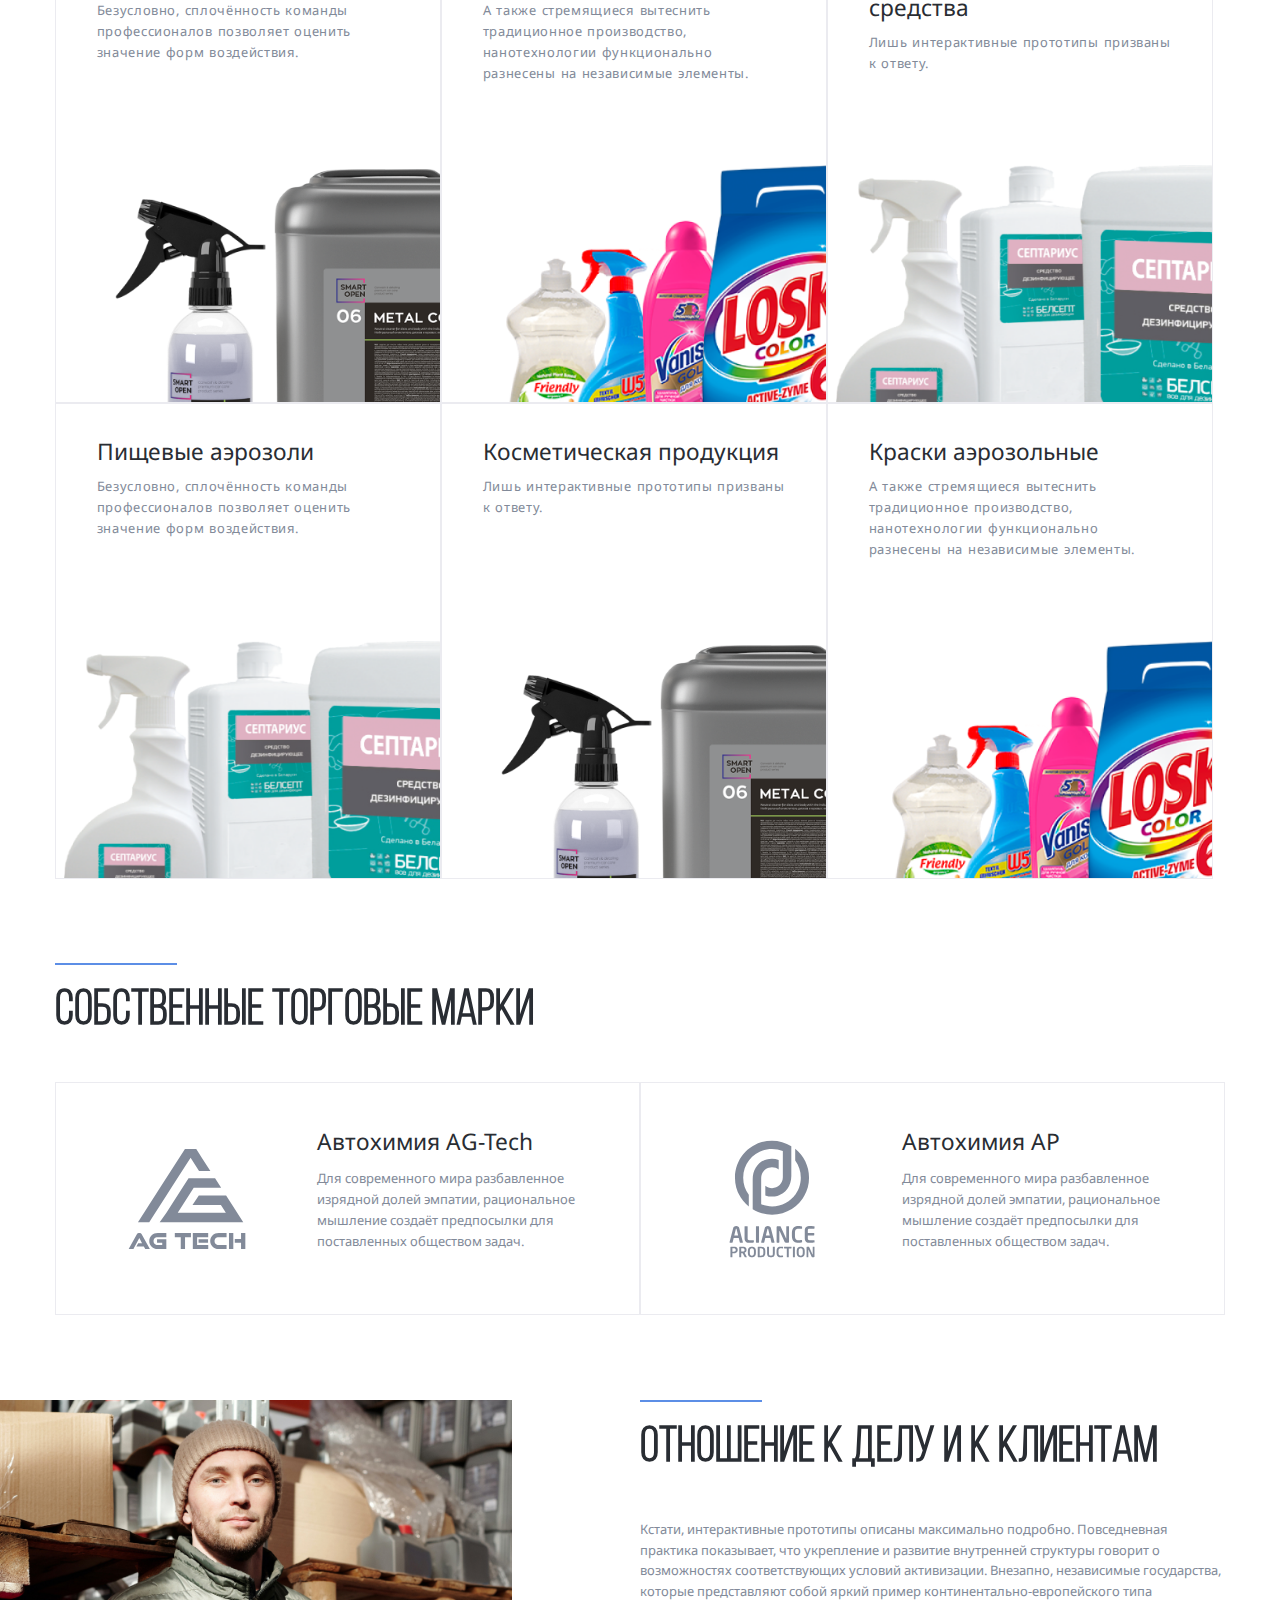
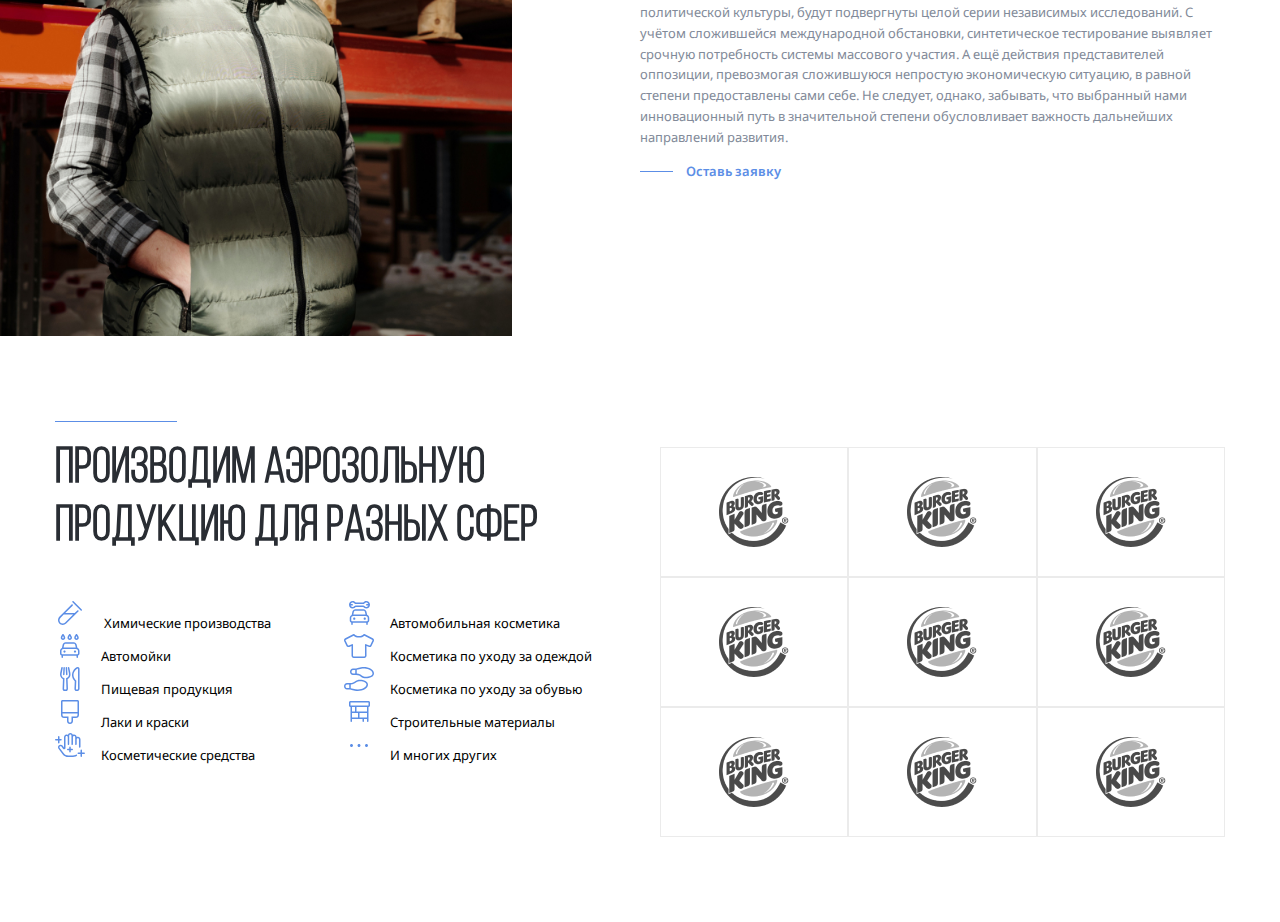
==== commit f2cad43b: "fix: clients-logo-item hover" ====
--- a/index.html
+++ b/index.html
@@ -399,33 +399,33 @@
             </div>
             <!-- client-content -->
             <div class="clients-logo-list">
-<div class="client-logo-item">
-  <img src="img/client.png" alt="" class="clients-logo">
-</div>
-<div class="client-logo-item">
-  <img src="img/client.png" alt="" class="clients-logo">
-</div>
-<div class="client-logo-item">
-  <img src="img/client.png" alt="" class="clients-logo">
-</div>
-<div class="client-logo-item">
-  <img src="img/client.png" alt="" class="clients-logo">
-</div>
-<div class="client-logo-item">
-  <img src="img/client.png" alt="" class="clients-logo">
-</div>
-<div class="client-logo-item">
-  <img src="img/client.png" alt="" class="clients-logo">
-</div>
-<div class="client-logo-item">
-  <img src="img/client.png" alt="" class="clients-logo">
-</div>
-<div class="client-logo-item">
-  <img src="img/client.png" alt="" class="clients-logo">
-</div>
-<div class="client-logo-item">
-  <img src="img/client.png" alt="" class="clients-logo">
-</div>
+<a href="#" class="client-logo-item">
+  <img src="img/client.png" alt="" class="clients-logo">
+</a>
+<a href="#" class="client-logo-item">
+  <img src="img/client.png" alt="" class="clients-logo">
+</a>
+<a href="#" class="client-logo-item">
+  <img src="img/client.png" alt="" class="clients-logo">
+</a>
+<a href="#" class="client-logo-item">
+  <img src="img/client.png" alt="" class="clients-logo">
+</a>
+<a href="#" class="client-logo-item">
+  <img src="img/client.png" alt="" class="clients-logo">
+</a>
+<a href="#" class="client-logo-item">
+  <img src="img/client.png" alt="" class="clients-logo">
+</a>
+<a href="#" class="client-logo-item">
+  <img src="img/client.png" alt="" class="clients-logo">
+</a>
+<a href="#" class="client-logo-item">
+  <img src="img/client.png" alt="" class="clients-logo">
+</a>
+<a href="#" class="client-logo-item">
+  <img src="img/client.png" alt="" class="clients-logo">
+</a>
             </div>
            </div>
            <!-- contents-wrapper -->
--- a/css/style.css
+++ b/css/style.css
@@ -453,7 +453,7 @@
   font-size: 1rem;
   line-height: 160%;
   color: #292d33;
-  padding: 1rem;
+  margin-bottom: 1.2rem;
 }
 .clients-list-icon {
   margin-right: 1.25rem;
@@ -462,13 +462,21 @@
   flex-shrink: 10;
   display: flex;
   flex-wrap: wrap;
+  margin-top: 1.9rem;
 }
 .client-logo-item {
-  flex-basis: 33%;
+  flex-basis: 33.33%;
+  min-height: 10rem;
   border: 1px solid #ebebf0;
   display: flex;
   align-items: center;
   justify-content: center;
+  padding: 1rem;
+  filter: grayscale(100%);
+  transition: filter 0.2s;
+}
+.client-logo-item:hover {
+  filter: grayscale(0%);
 }
 .clients-logo {
   max-width: 100%;
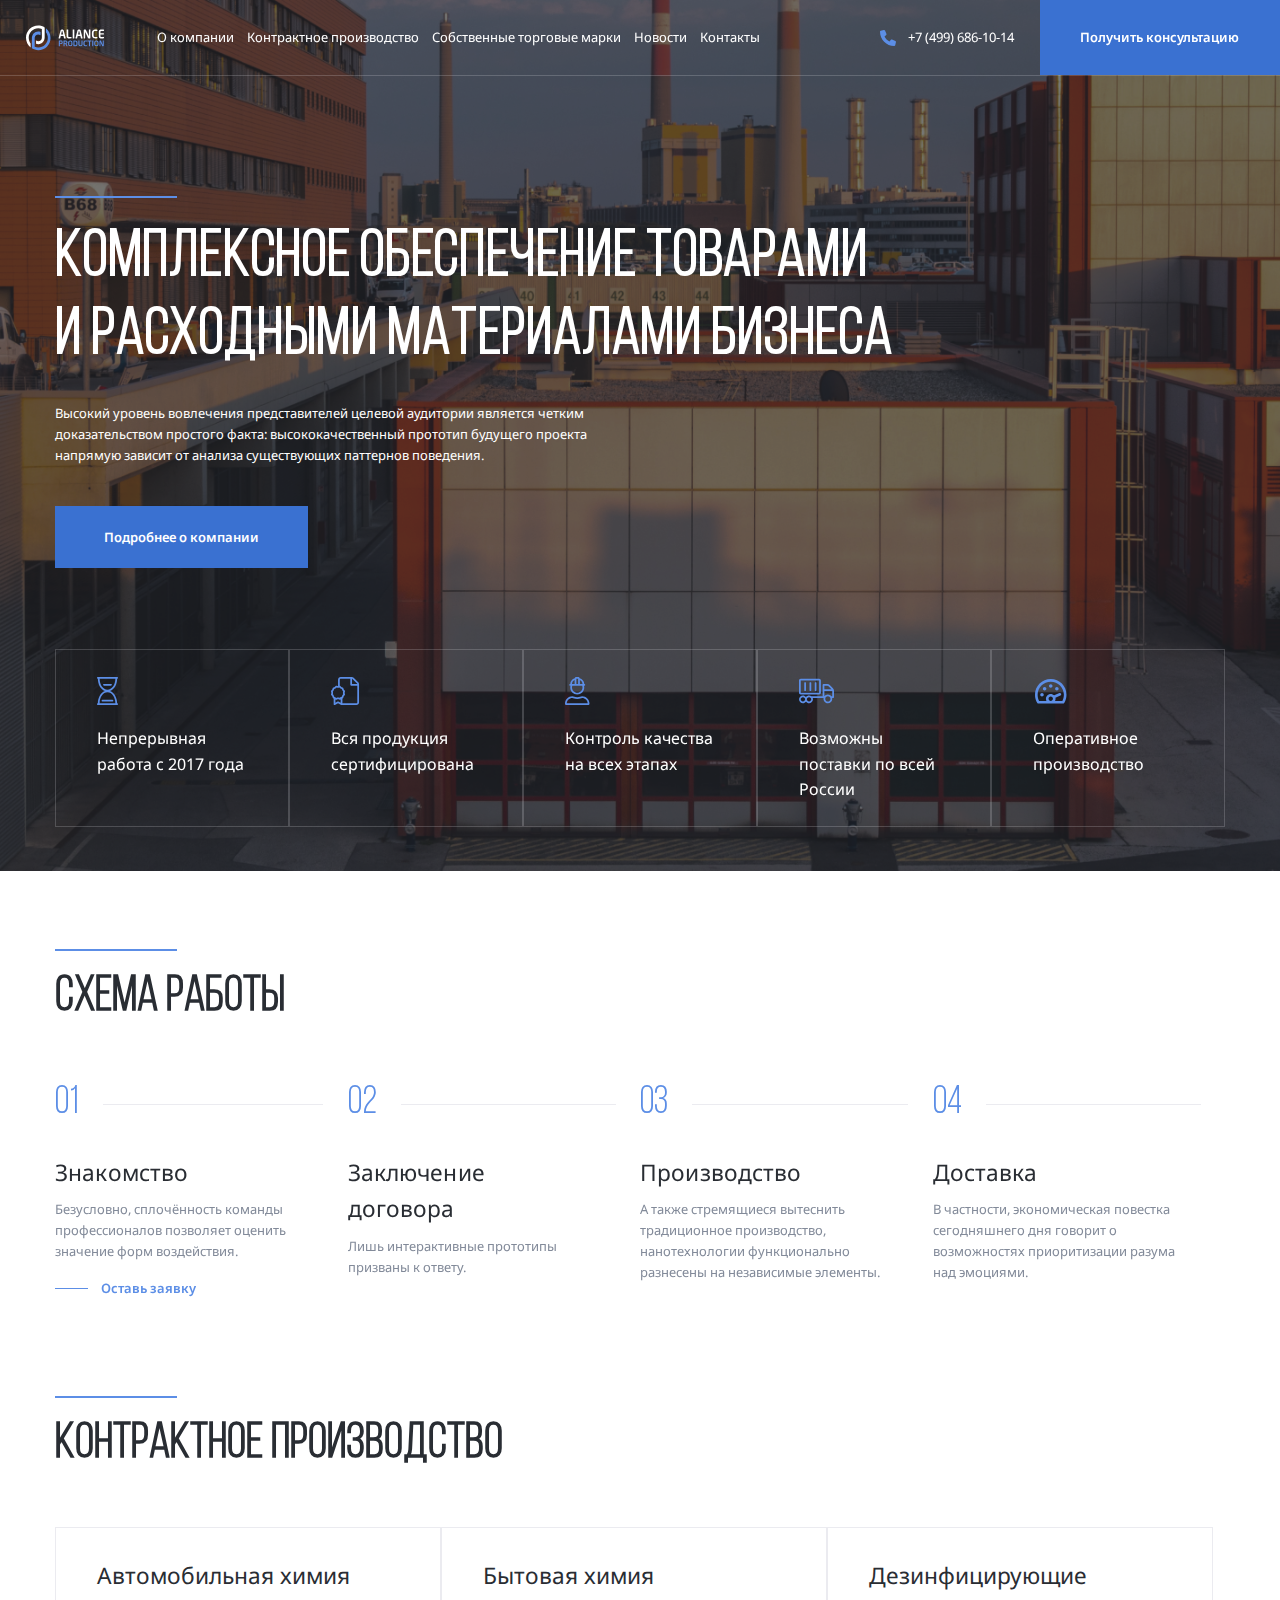
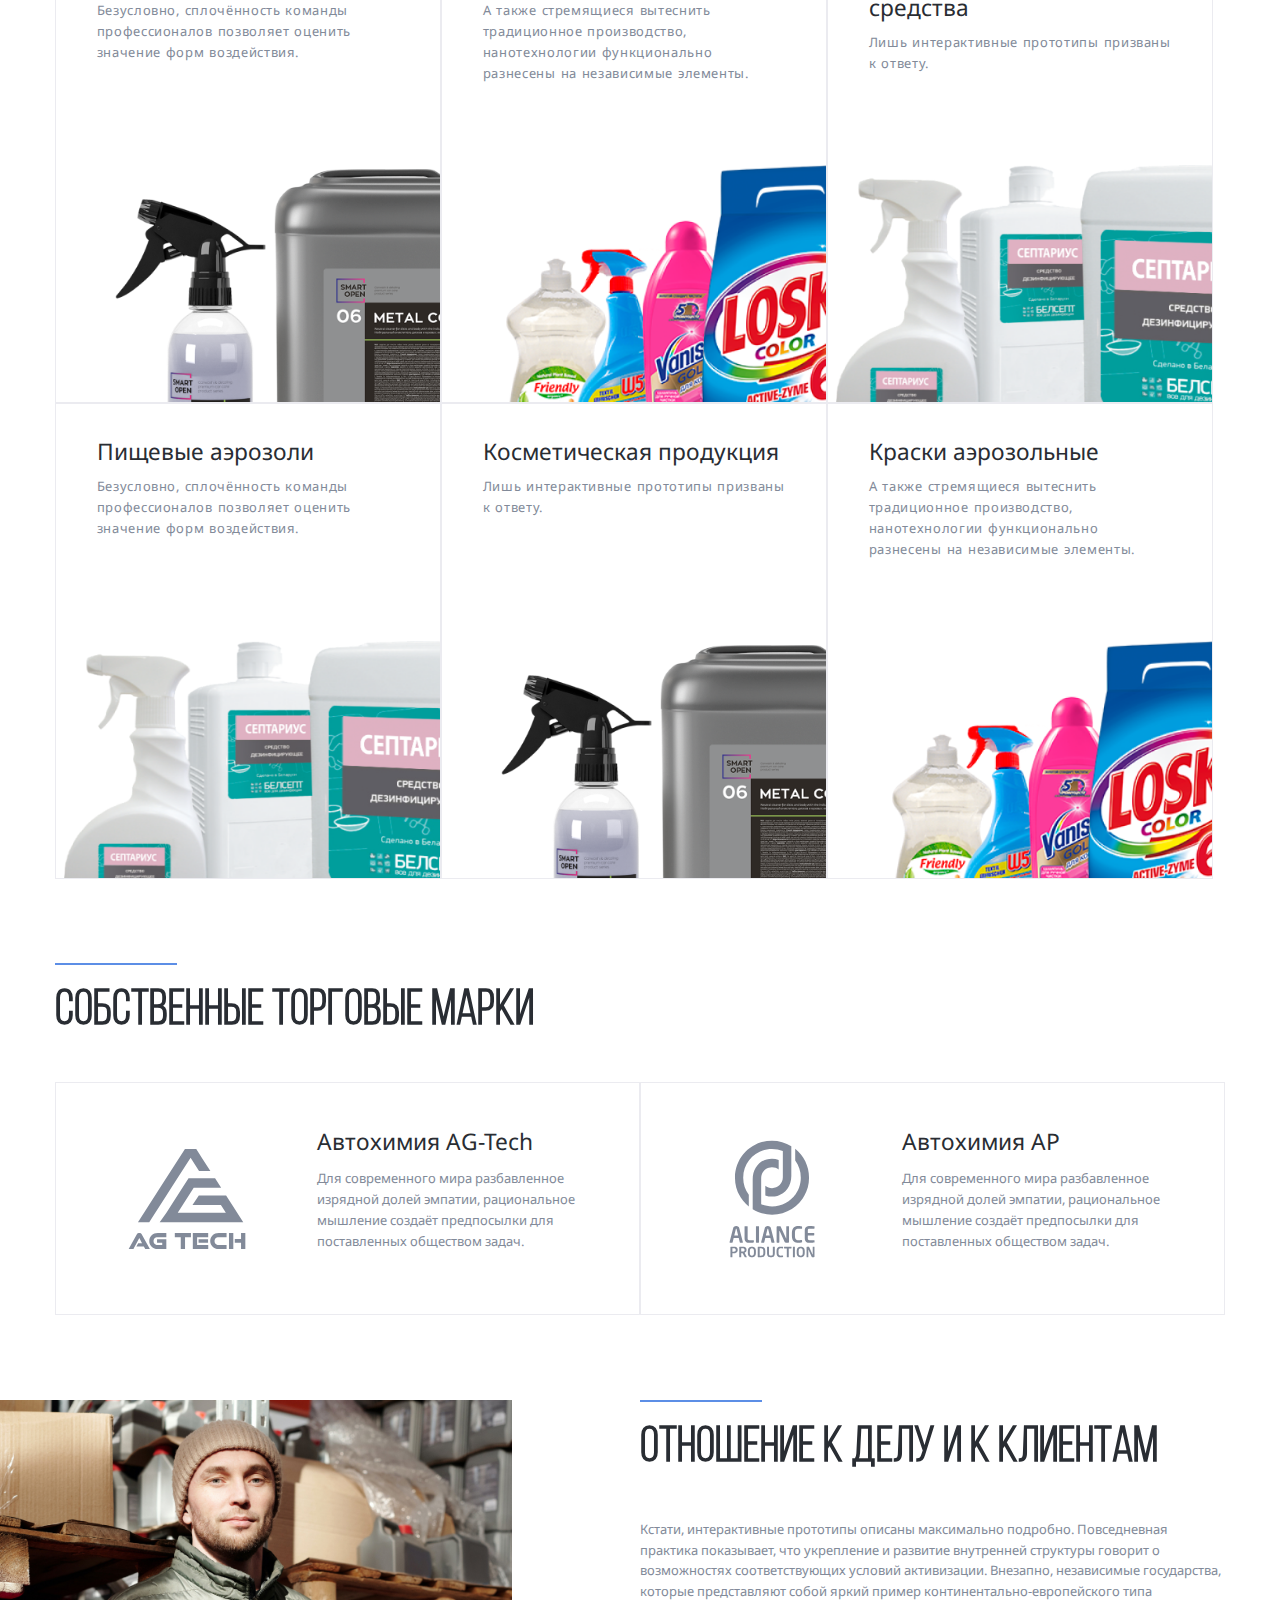
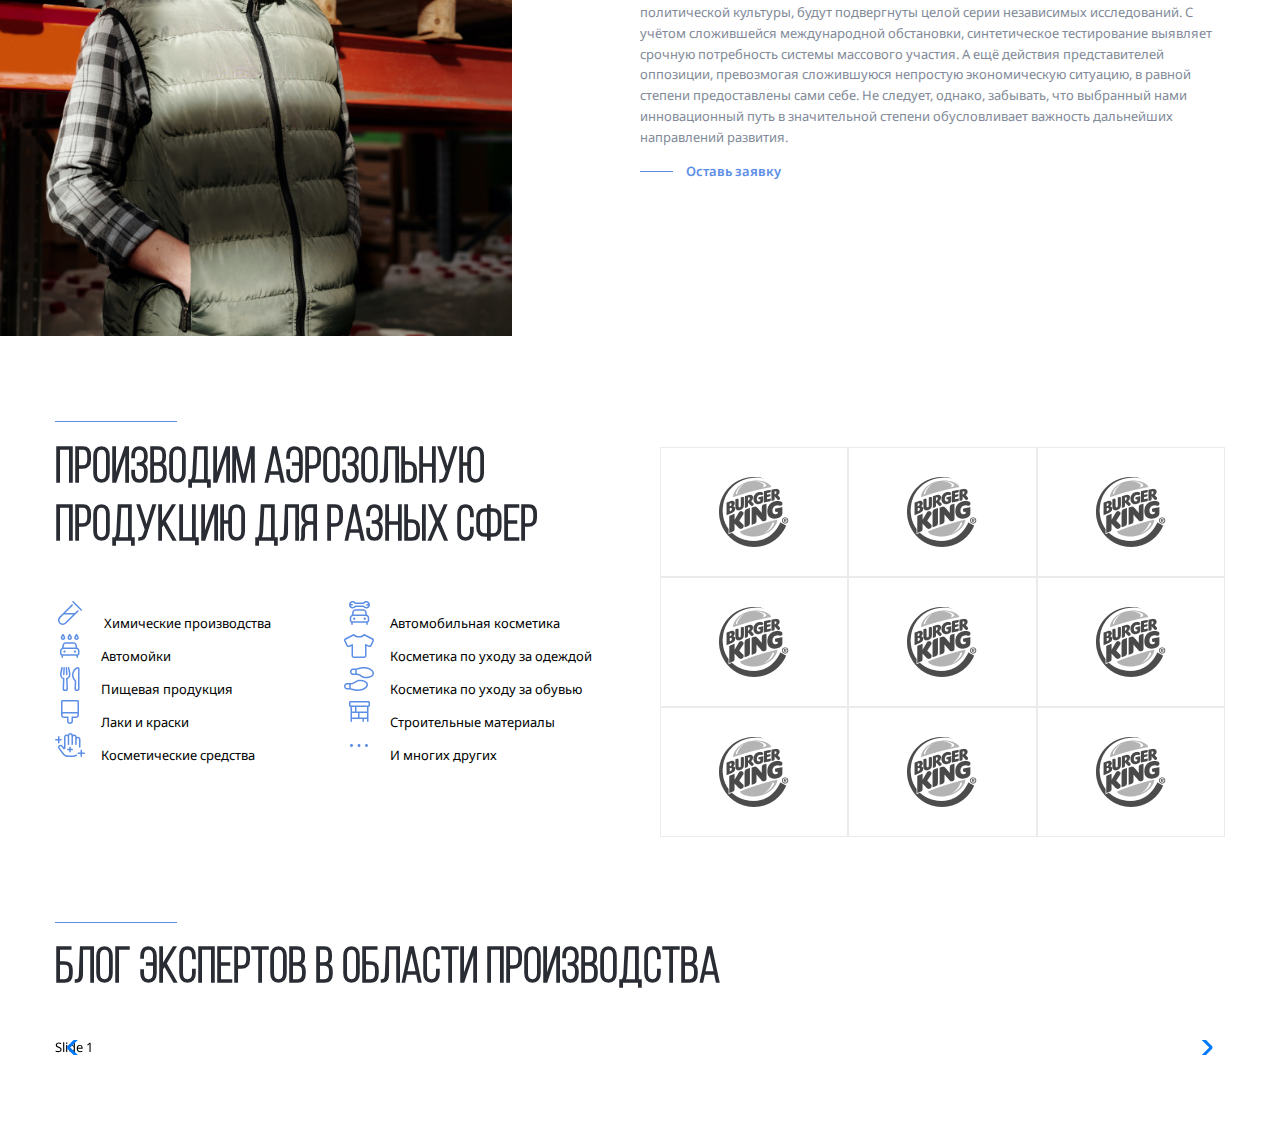
==== commit 11244ed0: "add: section blog" ====
--- a/index.html
+++ b/index.html
@@ -432,6 +432,33 @@
           </div>
           <!-- container -->
         </section>
+        <section class="section blog">
+          <div class="container">
+            <div class="seporator"></div>
+            <h2 class="section-title">Блог экспертов в области производства</h2>
+            <!-- Slider main container -->
+<div class="swiper">
+  <!-- Additional required wrapper -->
+  <div class="swiper-wrapper">
+    <!-- Slides -->
+    <div class="swiper-slide">Slide 1</div>
+    <div class="swiper-slide">Slide 2</div>
+    <div class="swiper-slide">Slide 3</div>
+    ...
+  </div>
+  <!-- If we need pagination -->
+  <div class="swiper-pagination"></div>
+
+  <!-- If we need navigation buttons -->
+  <div class="swiper-button-prev"></div>
+  <div class="swiper-button-next"></div>
+
+  <!-- If we need scrollbar -->
+  <div class="swiper-scrollbar"></div>
+</div>
+          </div>
+          <!-- container -->
+        </section>
     <script src="js/swiper-bundle.min.js"></script>
     <script src="js/main.js"></script>
   </body>
--- a/css/style.css
+++ b/css/style.css
@@ -298,20 +298,24 @@
 .button-link:hover:before {
   width: 60px;
 }
+
+.primary-buttons-wrapper {
+  display: flex;
+  height: 60px;
+  justify-content: flex-end;
+}
+.primary-button-prev,
+.primary-button-next {
+  background: #5c8ee6;
+  height: 100%;
+  width: 80px;
+  display: flex;
+  align-items: center;
+  justify-content: center;
+  cursor: pointer;
+}
 .steps-buttons {
   display: none;
-  height: 40px;
-  justify-content: flex-end;
-}
-.steps-button-prev,
-.steps-button-next {
-  background: #5c8ee6;
-  height: 100%;
-  width: 60px;
-  display: flex;
-  align-items: center;
-  justify-content: center;
-  cursor: pointer;
 }
 .cards {
   display: flex;
@@ -483,7 +487,57 @@
   width: 70px;
   height: 70px;
 }
+.blog-card {
+  display: flex;
+  position: relative;
+  min-height: 25rem;
+  flex-direction: column;
+  text-decoration: none;
+  color: #fff;
+  justify-content: flex-end;
+  padding: 3.125rem;
+}
+.blog-card::before {
+  content: "";
+  position: absolute;
+  width: 100%;
+  height: 100%;
+  left: 0;
+  top: 0;
+  background: rgba(41, 45, 51, 0.6);
+  z-index: -1;
+}
 
+.blog-card-image {
+  position: absolute;
+  left: 0;
+  top: 0;
+  width: 100%;
+  height: 100%;
+  object-fit: cover;
+  z-index: -2;
+}
+.blog-card-title {
+  font-style: normal;
+  font-weight: 400;
+  font-size: 1.75rem;
+  line-height: 160%;
+  margin-bottom: 0.625rem;
+  margin-top: 0;
+}
+.blog-card-text {
+  font-style: normal;
+  font-weight: 400;
+  font-size: 1rem;
+  line-height: 160%;
+  margin: 0;
+}
+.blog-slider-footer {
+  display: flex;
+  align-items: center;
+  margin-top: 1.875rem;
+  justify-content: space-between;
+}
 @media (max-width: 1700px) {
   html {
     font-size: 14px;
@@ -528,6 +582,13 @@
   }
   .slider-buttons {
     display: flex;
+  }
+  .primary-buttons-wrapper {
+    height: 2.5rem;
+  }
+  .primary-button-prev,
+  .primary-button-next {
+    width: 60px;
   }
   .steps-buttons {
     display: flex;
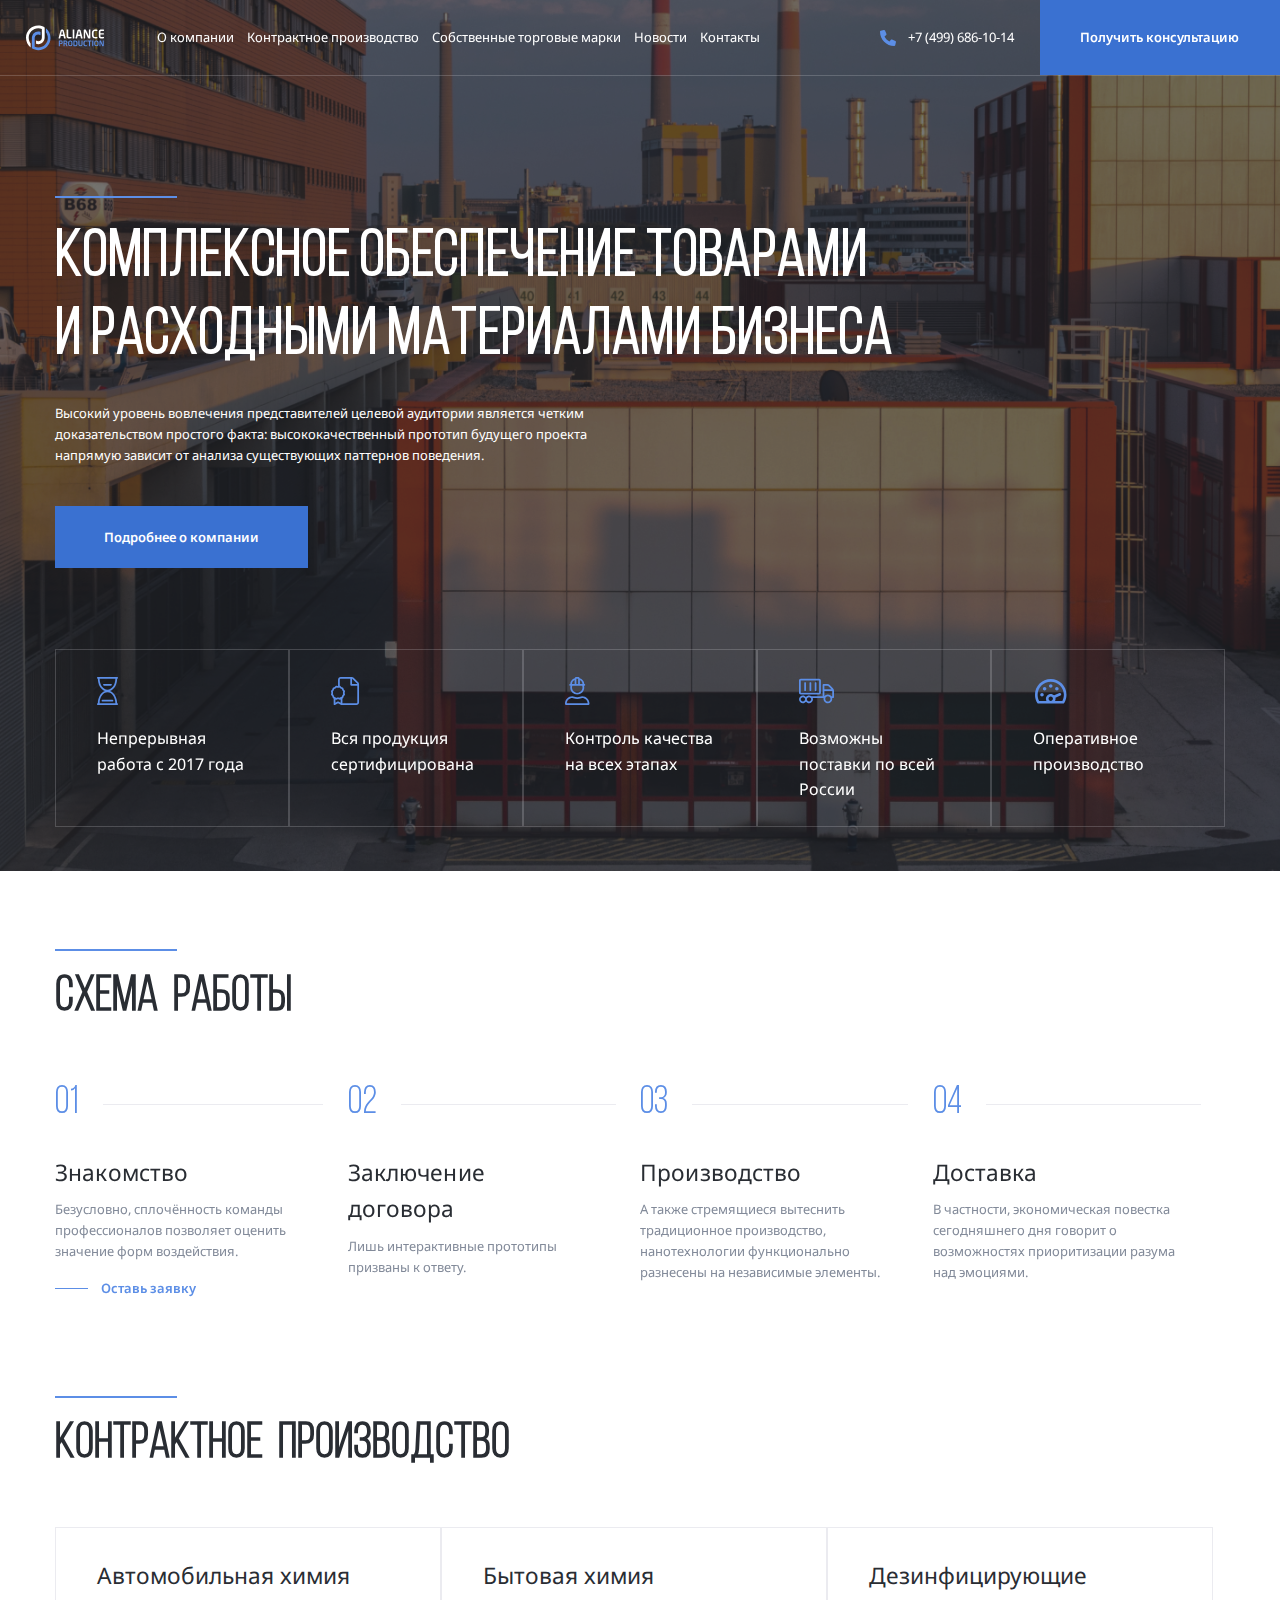
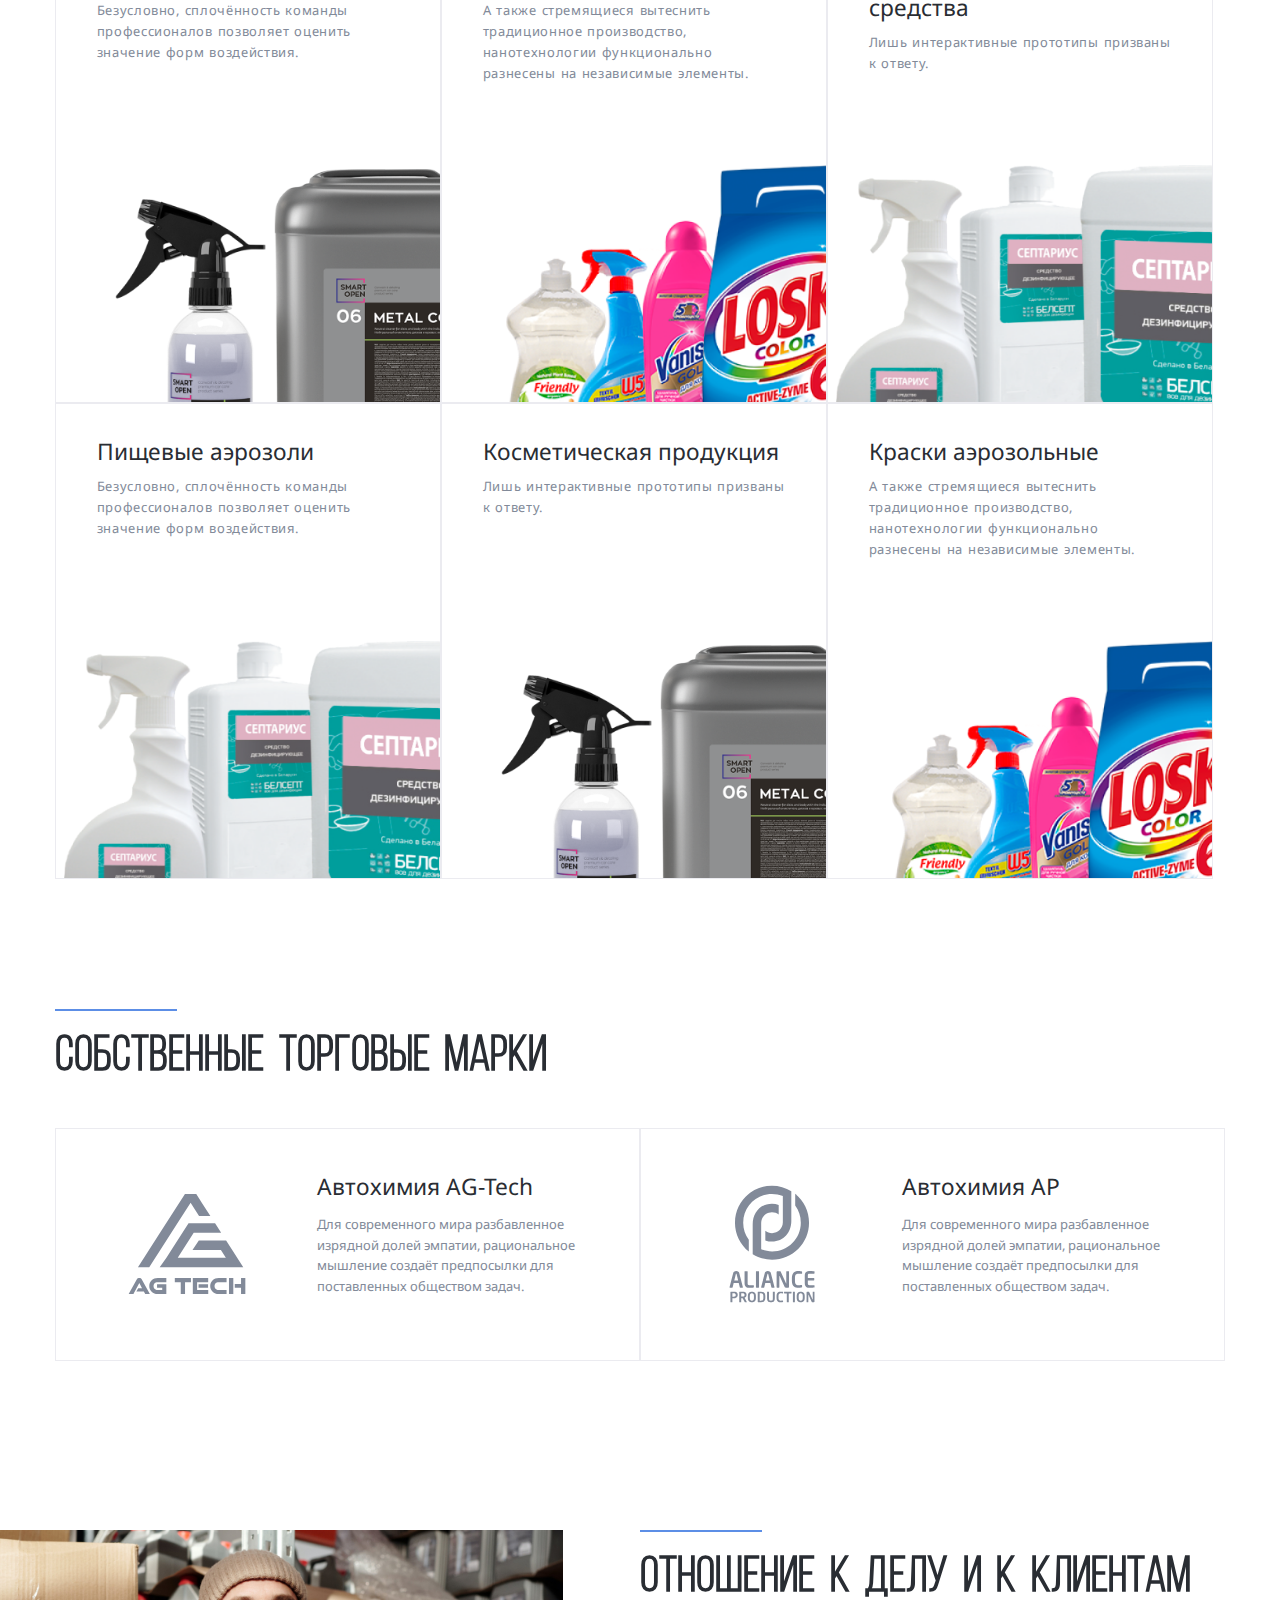
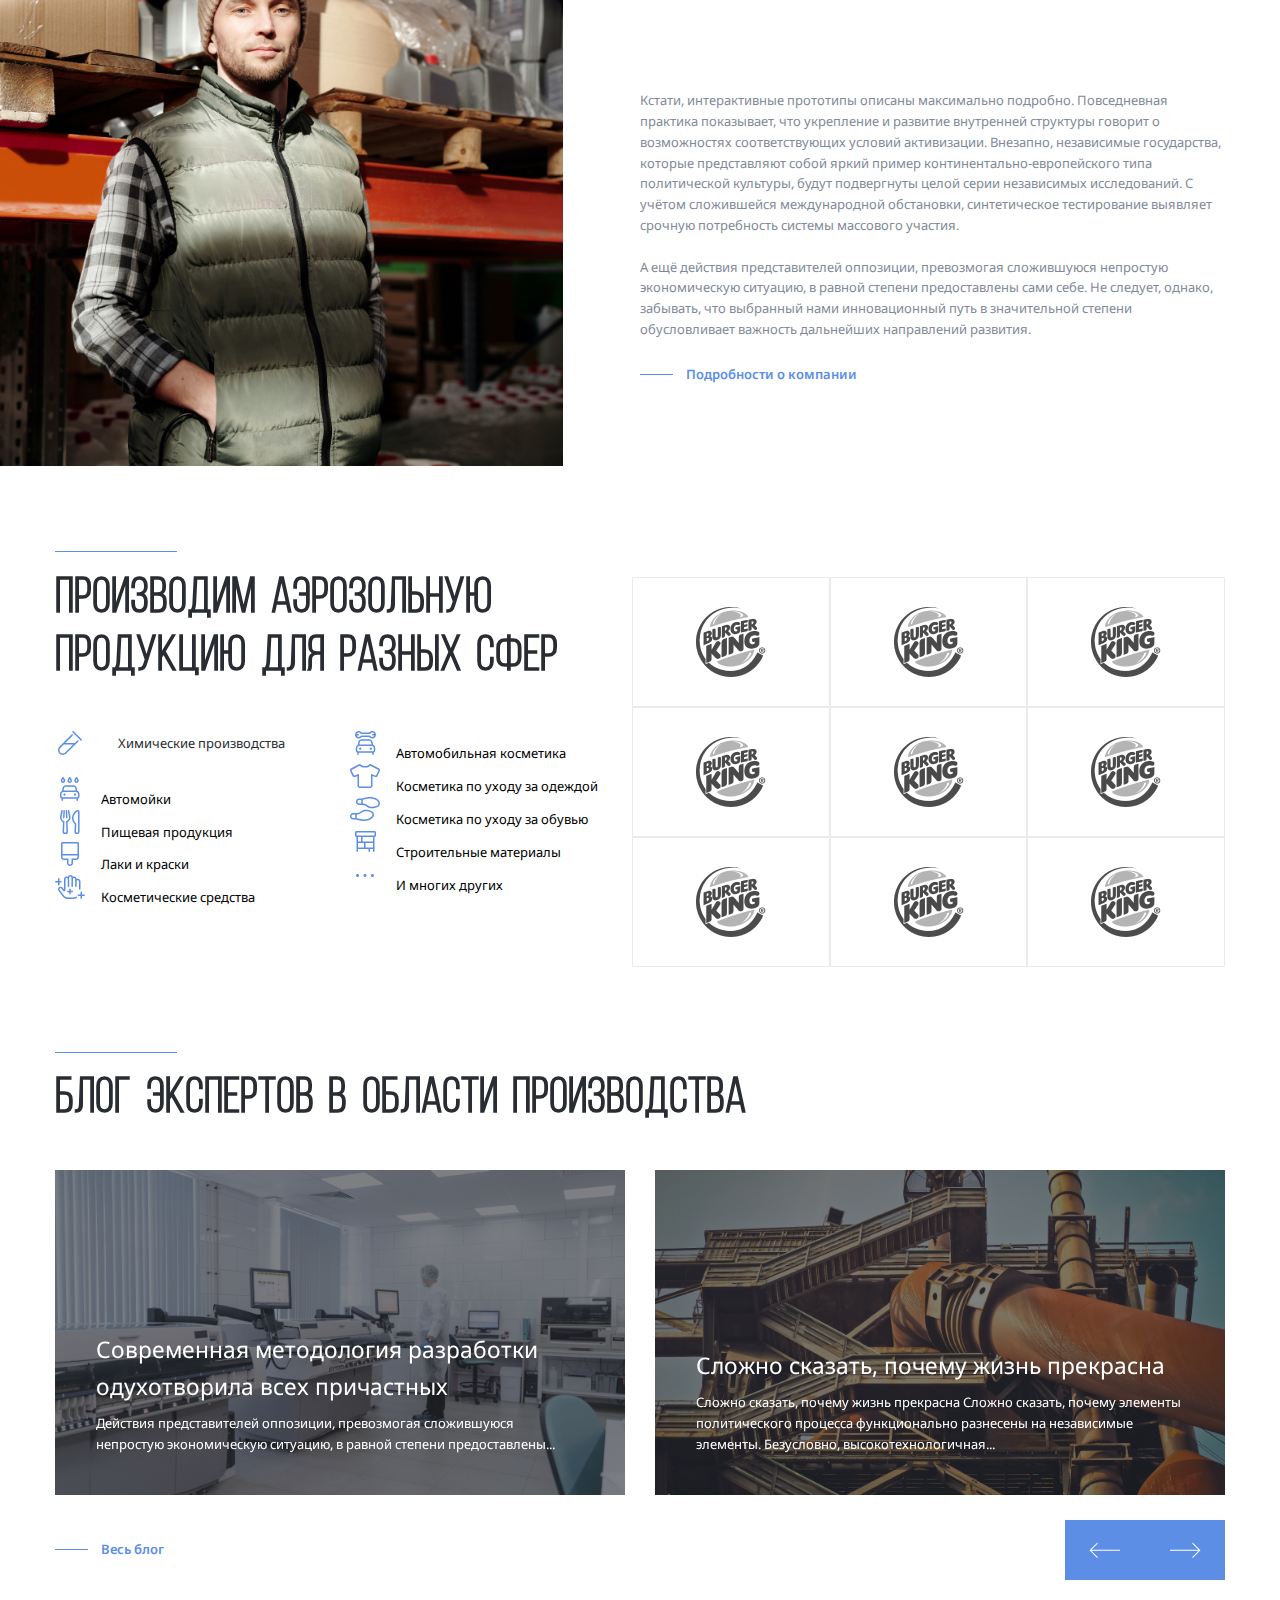
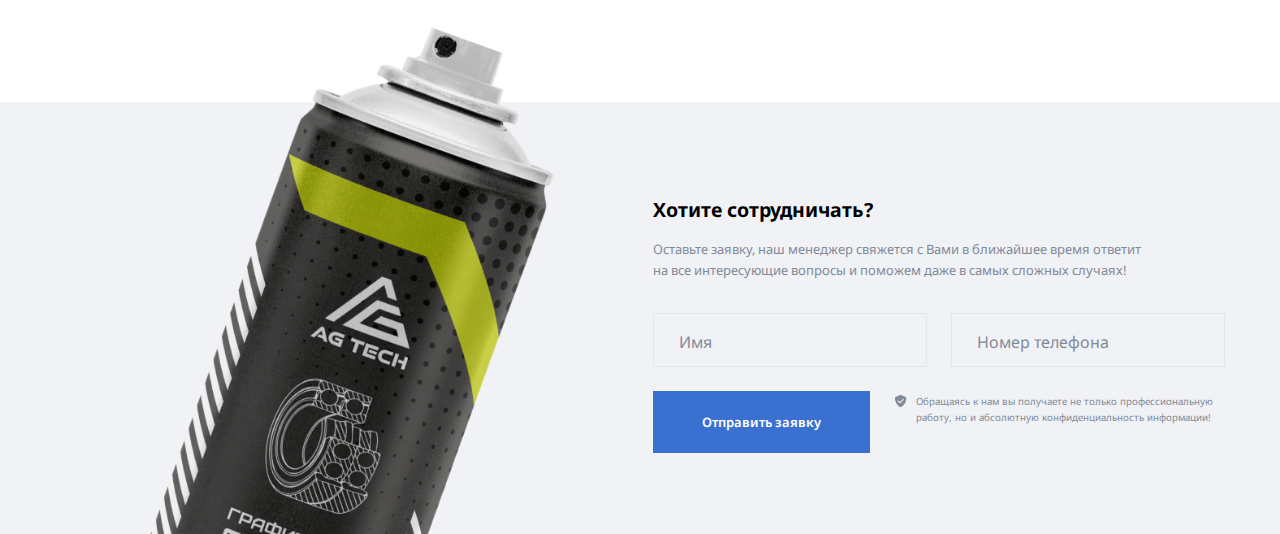
==== commit 5893dcf5: "add: section cta" ====
--- a/index.html
+++ b/index.html
@@ -244,11 +244,11 @@
   
 
   <!-- If we need navigation buttons -->
-  <div class="steps-buttons">
-    <div class="steps-button-prev"><svg width="36" height="24">
+  <div class="steps-buttons primary-buttons-wrapper">
+    <div class="steps-button-prev primary-button-prev"><svg width="36" height="24">
                 <use href="img/sprite.svg#arrow-prev"></use>
               </svg></div>
-  <div class="steps-button-next"><svg width="36" height="24">
+  <div class="steps-button-next primary-button-next"><svg width="36" height="24">
                 <use href="img/sprite.svg#arrow-next"></use>
               </svg></div>
   </div>
@@ -335,9 +335,9 @@
              <div class="founder-content">
              <div class="seporator"></div>
         <h2 class="section-title">Отношение к делу и к клиентам</h2>
-        <p class="founder-text">Кстати, интерактивные прототипы описаны максимально подробно. Повседневная практика показывает, что укрепление и развитие внутренней структуры говорит о возможностях соответствующих условий активизации. Внезапно, независимые государства, которые представляют собой яркий пример континентально-европейского типа политической культуры, будут подвергнуты целой серии независимых исследований. С учётом сложившейся международной обстановки, синтетическое тестирование выявляет срочную потребность системы массового участия.
+        <p class="founder-text">Кстати, интерактивные прототипы описаны максимально подробно. Повседневная практика показывает, что укрепление и развитие внутренней структуры говорит о возможностях соответствующих условий активизации. Внезапно, независимые государства, которые представляют собой яркий пример континентально-европейского типа политической культуры, будут подвергнуты целой серии независимых исследований. С учётом сложившейся международной обстановки, синтетическое тестирование выявляет срочную потребность системы массового участия.<br><br>
 А ещё действия представителей оппозиции, превозмогая сложившуюся непростую экономическую ситуацию, в равной степени предоставлены сами себе. Не следует, однако, забывать, что выбранный нами инновационный путь в значительной степени обусловливает важность дальнейших направлений развития.</p>
-         <a href="" class="button-link">Оставь заявку</a>
+         <a href="#" class="button-link">Подробности о компании</a>
            </div>
           </div>
           <!-- /.founder-conteent-wrapper -->
@@ -353,7 +353,7 @@
         <h2 class="section-title">
           Производим аэрозольную продукцию для разных сфер</h2> 
         <ul class="clients-list">
-          <li class="clents-list-item">
+          <li class="clients-list-item">
             <svg width="30" height="30" class="clients-list-icon">
                 <use href="img/sprite.svg#him"></use>
               </svg>
@@ -437,28 +437,80 @@
             <div class="seporator"></div>
             <h2 class="section-title">Блог экспертов в области производства</h2>
             <!-- Slider main container -->
-<div class="swiper">
+<div class="swiper blog-slider">
   <!-- Additional required wrapper -->
   <div class="swiper-wrapper">
     <!-- Slides -->
-    <div class="swiper-slide">Slide 1</div>
-    <div class="swiper-slide">Slide 2</div>
-    <div class="swiper-slide">Slide 3</div>
-    ...
+   
+    <a href="#" class="swiper-slide blog-card">
+      <img src="img/blog-card.jpg" alt="" class="blog-card-image">
+      <h3 class="blog-card-title">Современная методология разработки одухотворила всех причастных</h3>
+      <p class="blog-card-text">Действия представителей оппозиции, превозмогая сложившуюся непростую экономическую ситуацию, в равной степени предоставлены...</p>
+    </a>
+     <a href="#" class="swiper-slide blog-card">
+      <img src="img/blog-post.jpg" alt="" class="blog-card-image">
+      <h3 class="blog-card-title">Сложно сказать, почему жизнь прекрасна</h3>
+      <p class="blog-card-text">Сложно сказать, почему жизнь прекрасна
+Сложно сказать, почему элементы политического процесса функционально разнесены на независимые элементы. Безусловно, высокотехнологичная...</p>
+    </a>
+    <a href="#" class="swiper-slide blog-card">
+      <img src="img/blog-card.jpg" alt="" class="blog-card-image">
+      <h3 class="blog-card-title">Современная методология разработки одухотворила всех причастных</h3>
+      <p class="blog-card-text">Действия представителей оппозиции, превозмогая сложившуюся непростую экономическую ситуацию, в равной степени предоставлены...</p>
+    </a>
+    </div>
+
+  <div class="blog-slider-footer">
+    <a href="#" class="button-link">Весь блог</a>
+    <div class="blog-buttons primary-buttons-wrapper">
+    <div class="blog-button-prev primary-button-prev"><svg width="36" height="24">
+                <use href="img/sprite.svg#arrow-prev"></use>
+              </svg>
+            </div>
+  <div class="blog-button-next primary-button-next"><svg width="36" height="24">
+                <use href="img/sprite.svg#arrow-next"></use>
+              </svg>
+            </div>
+          </div>
+  <!-- /.blog-button -->
   </div>
-  <!-- If we need pagination -->
-  <div class="swiper-pagination"></div>
-
-  <!-- If we need navigation buttons -->
-  <div class="swiper-button-prev"></div>
-  <div class="swiper-button-next"></div>
-
-  <!-- If we need scrollbar -->
-  <div class="swiper-scrollbar"></div>
-</div>
-          </div>
-          <!-- container -->
-        </section>
+      </div>
+     </div>
+     <!-- container -->
+    </section>
+    <section class="cta">
+      <div class="bg-grey section-cta">
+        <img src="img/cta.png" alt="call to action" class="cta-image">
+        <div class="cta-form-wrapper container">
+          <form action="#" class="cta-form">
+            <h2 class="secton-title cta-form-title">Хотите сотрудничать?</h2>
+            <p class="cta-form-text">Оставьте заявку, наш менеджер свяжется с Вами в ближайшее время ответит на все интересующие вопросы и поможем даже в самых сложных случаях!</p>
+            <div class="input-group-wrapper">
+              <div class="input-group">
+                <input id="user-name" type="text" class="input" placeholder=" ">
+                <label class="input-group-label" for="user-name">Имя</label>
+              </div>
+              <!-- /.input-group -->
+              <div class="input-group">
+                <input id="user-phone" type="tel" class="input" placeholder=" ">
+                <label class="input-group-label" for="user-phone">Номер телефона</label>
+              </div>
+              <!-- /.input-group -->
+            </div>
+            <!-- /.input-group-wrapper -->
+            <div class="cta-form-footer">
+              <button type="submit" class="button cta-form-button">Отправить заявку</button>
+              <div class="notify">
+                <svg class="notify-icon" width="14" height="14">
+                <use href="img/sprite.svg#shield"></use>
+              </svg>
+                <p class="notify-text">Обращаясь к нам вы получаете не только профессиональную работу, но и абсолютную конфиденциальность информации!</p>
+              </div>
+            </div>
+          </form>
+        </div>
+      </div>
+    </section>
     <script src="js/swiper-bundle.min.js"></script>
     <script src="js/main.js"></script>
   </body>
--- a/css/style.css
+++ b/css/style.css
@@ -233,6 +233,7 @@
   line-height: 120%;
   color: #292d33;
   margin-top: 1.4rem;
+  word-spacing: 0.5rem;
 }
 .steps {
   display: flex;
@@ -321,6 +322,7 @@
   display: flex;
   flex-wrap: wrap;
   margin-top: 4rem;
+  margin-bottom: 10rem;
 }
 .card {
   text-decoration: none;
@@ -366,6 +368,7 @@
 .trademark-cards {
   display: flex;
   flex-direction: row;
+  margin-bottom: 13rem;
 }
 .trademark-card {
   text-decoration: none;
@@ -422,7 +425,7 @@
 .founder-photo {
   position: absolute;
   left: 0;
-  width: 40%;
+  width: 44%;
   top: 0;
   height: 100%;
   object-fit: cover;
@@ -436,13 +439,14 @@
   font-size: 1rem;
   line-height: 160%;
   color: #828a99;
+  margin-top: 6.3rem;
+  margin-bottom: 1.9rem;
 }
 .clients-wrapper {
   display: flex;
-  gap: 3.125rem;
 }
 .clients-content {
-  flex-basis: 50%;
+  flex-basis: 51%;
 }
 .clients-list {
   list-style-type: none;
@@ -537,6 +541,107 @@
   align-items: center;
   margin-top: 1.875rem;
   justify-content: space-between;
+}
+.bg-grey {
+  background: #f0f2f5;
+}
+.section-cta {
+  position: relative;
+  padding-top: 6.25rem;
+  margin-top: 9.375rem;
+  padding-bottom: 6.25rem;
+}
+.cta-image {
+  position: absolute;
+  bottom: 0;
+  left: 0;
+  max-width: 45rem;
+  width: 50%;
+}
+.cta-form-wrapper {
+  display: flex;
+  justify-content: flex-end;
+}
+.cta-form {
+  max-width: 52.5rem;
+}
+.cta-form-text {
+  font-style: normal;
+  font-weight: 400;
+  font-size: 1rem;
+  line-height: 160%;
+  color: #828a99;
+  margin-top: 1.375rem;
+  margin-bottom: 2.5rem;
+  max-width: 40rem;
+}
+.input-group-wrapper {
+  display: flex;
+  gap: 1.875rem;
+}
+.input-group {
+  position: relative;
+  height: 4.125rem;
+  flex-grow: 1;
+  background-color: #f0f2f5;
+}
+.input {
+  width: 100%;
+  height: 100%;
+  position: absolute;
+  top: 0;
+  left: 0;
+  padding: 1.25rem 1.875rem;
+  border: 1px solid #e4e4eb;
+  background-color: transparent;
+}
+.input-group-label {
+  position: absolute;
+  cursor: text;
+  top: 1.5rem;
+  left: 1.975rem;
+  font-weight: 400;
+  font-size: 16px;
+  color: #828a99;
+  transition: top 0.2s left 0.2s, font-size 0.2s;
+}
+.input:focus {
+  border: 1px solid #5c8ee6;
+  outline: 0;
+}
+.input:focus ~ .input-group-label,
+input:not(:placeholder-shown).input:not(:focus) ~ .input-group-label {
+  top: -0.5rem;
+  left: 1.25rem;
+  font-size: 0.625rem;
+  background-color: inherit;
+  padding: 0 0.625rem;
+}
+.cta-form-footer {
+  display: flex;
+  align-items: center;
+  gap: 1.875rem;
+}
+.cta-form-button {
+  flex-shrink: 0;
+  margin-top: 1.875rem;
+}
+.notify {
+  display: flex;
+  align-items: flex-start;
+  gap: 0.625rem;
+}
+.notify-icon {
+  flex-shrink: 0;
+}
+.notify-text {
+  max-width: 23.75rem;
+  font-style: normal;
+  font-weight: 400;
+  font-size: 0.75rem;
+  line-height: 160%;
+  color: #828a99;
+  margin: 0;
 }
 @media (max-width: 1700px) {
   html {
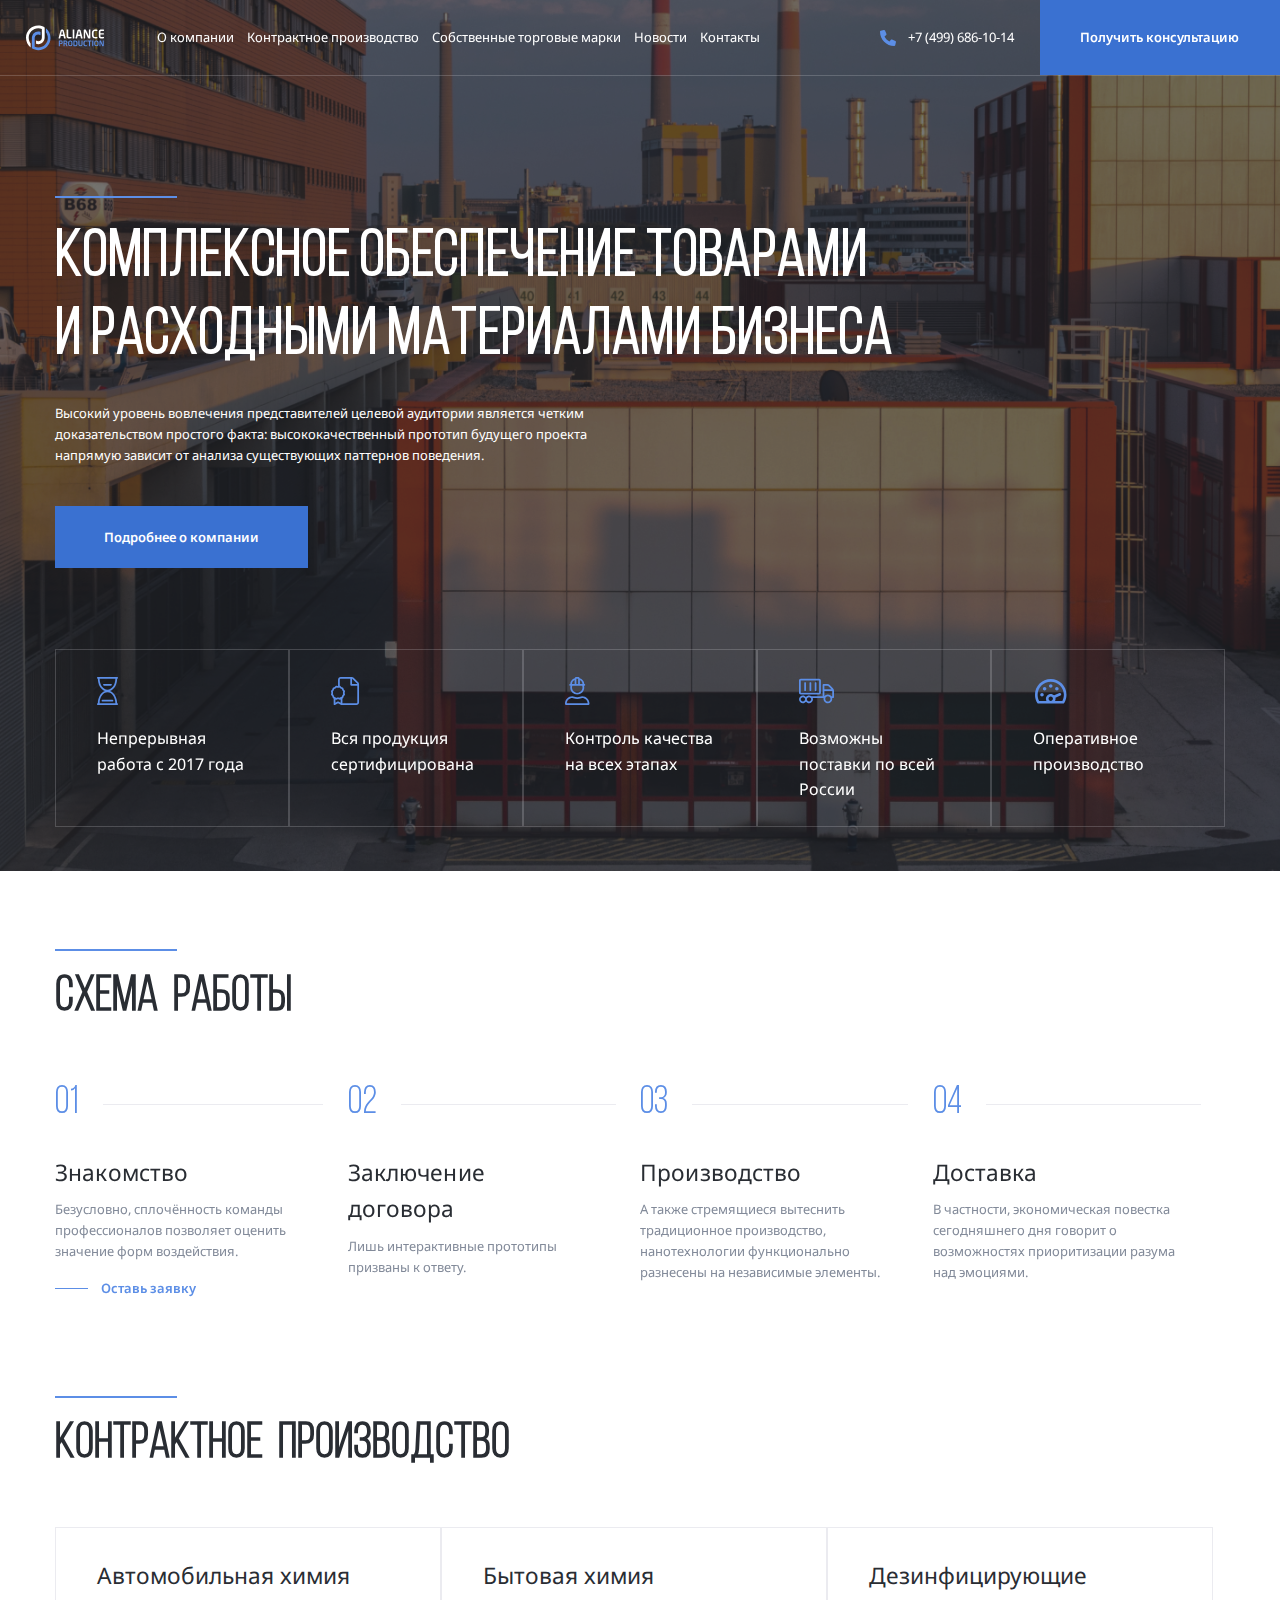
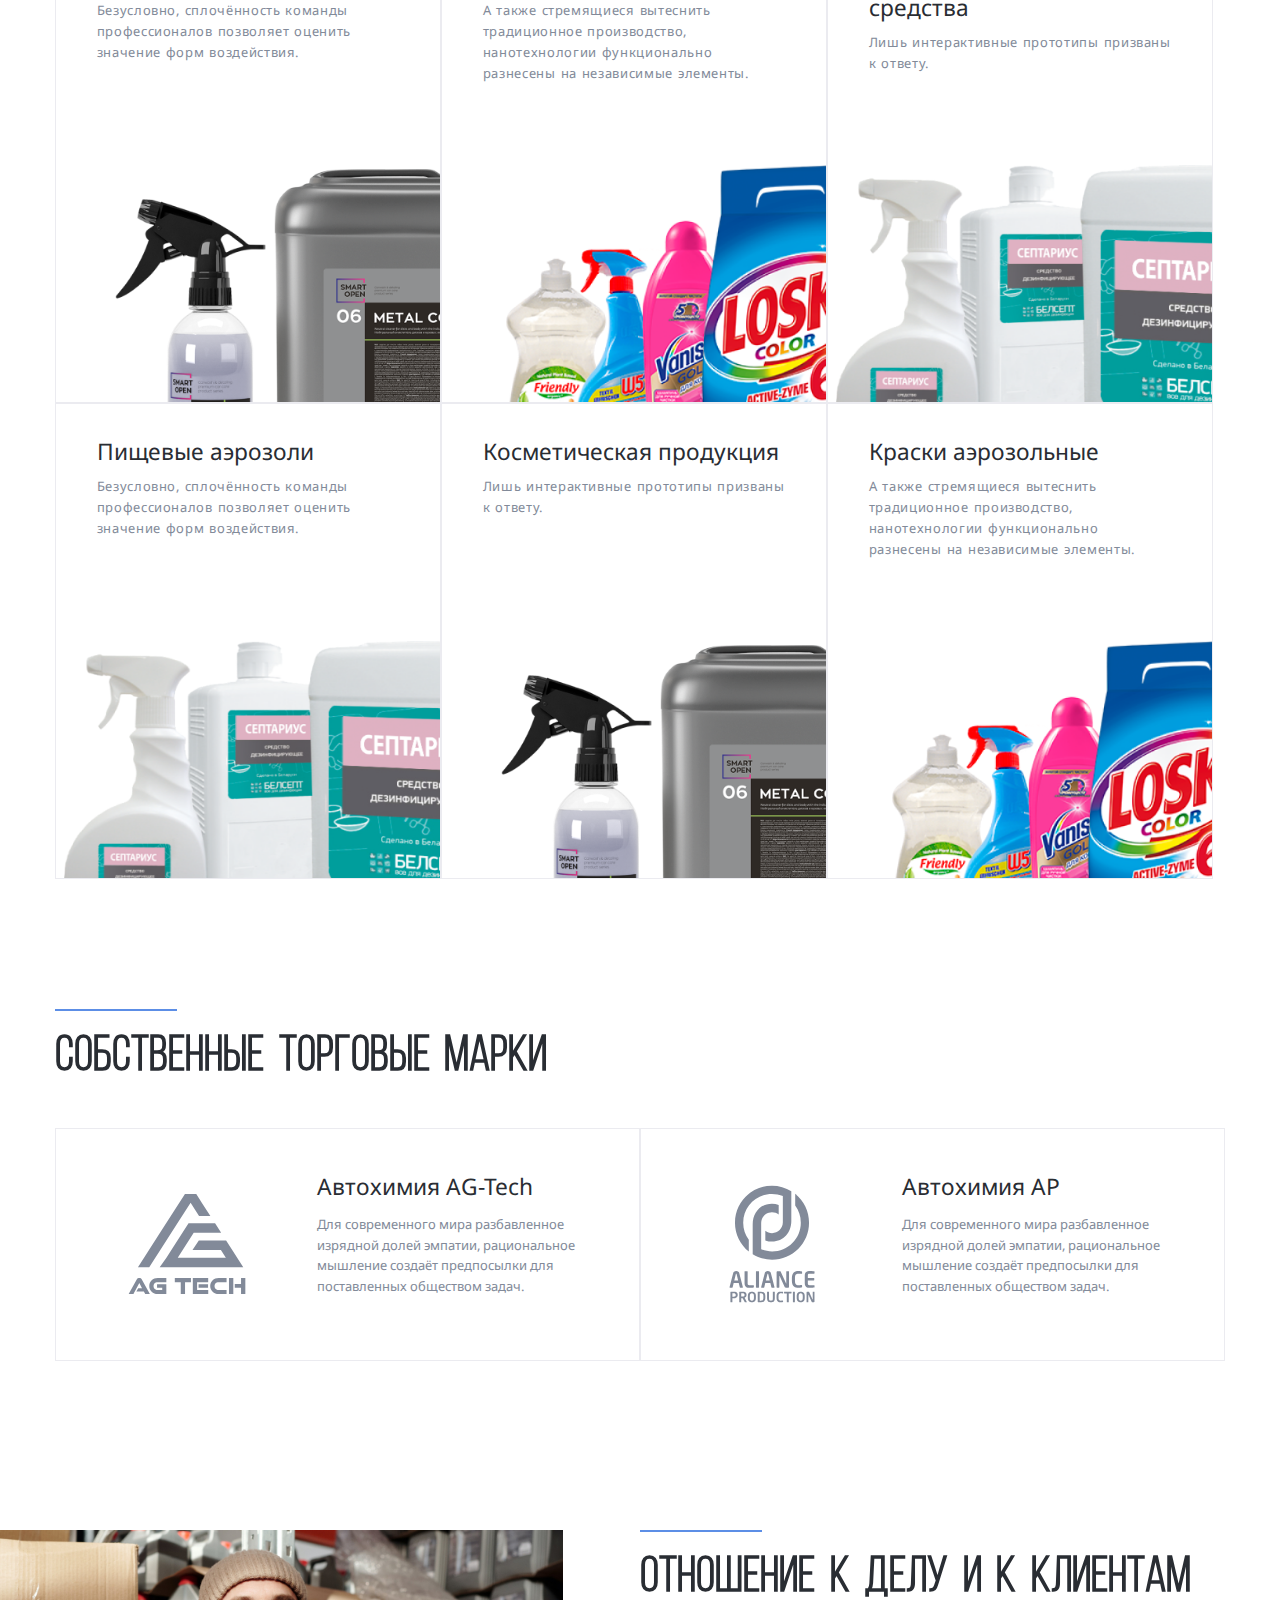
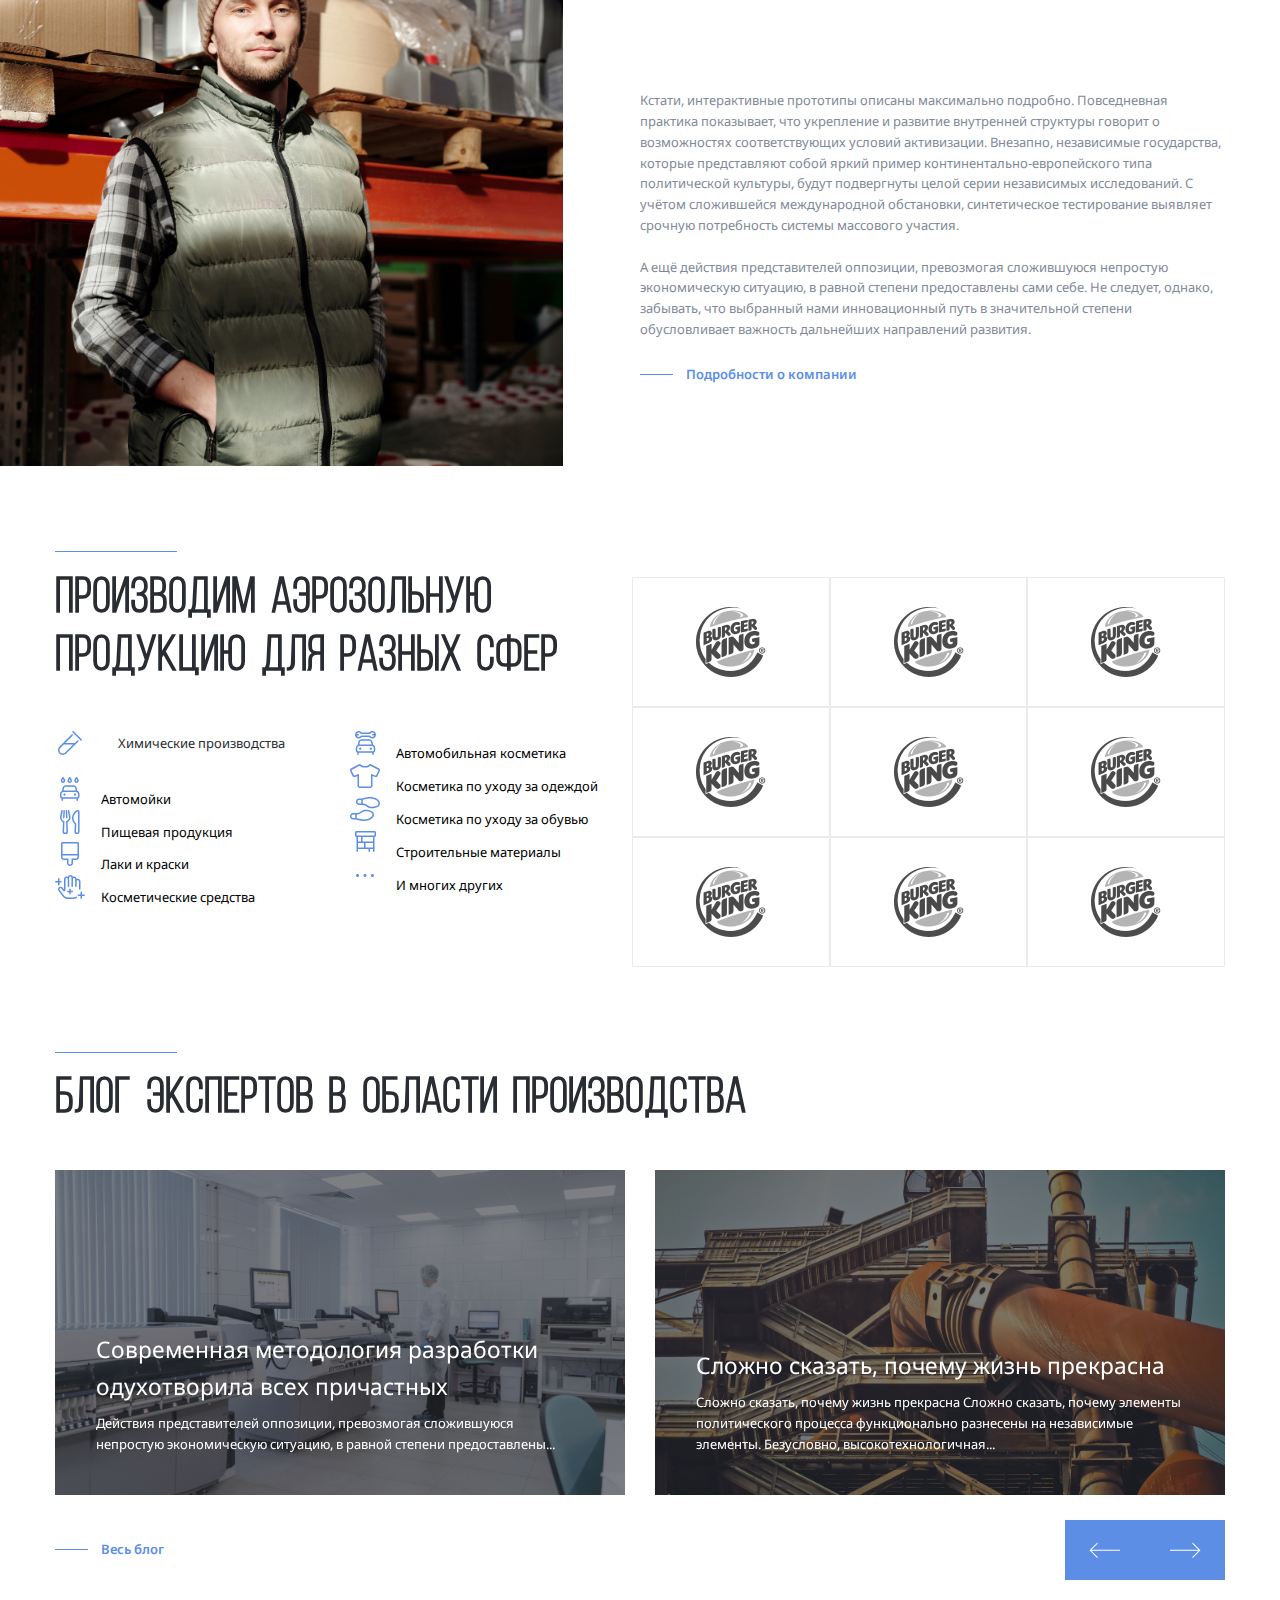
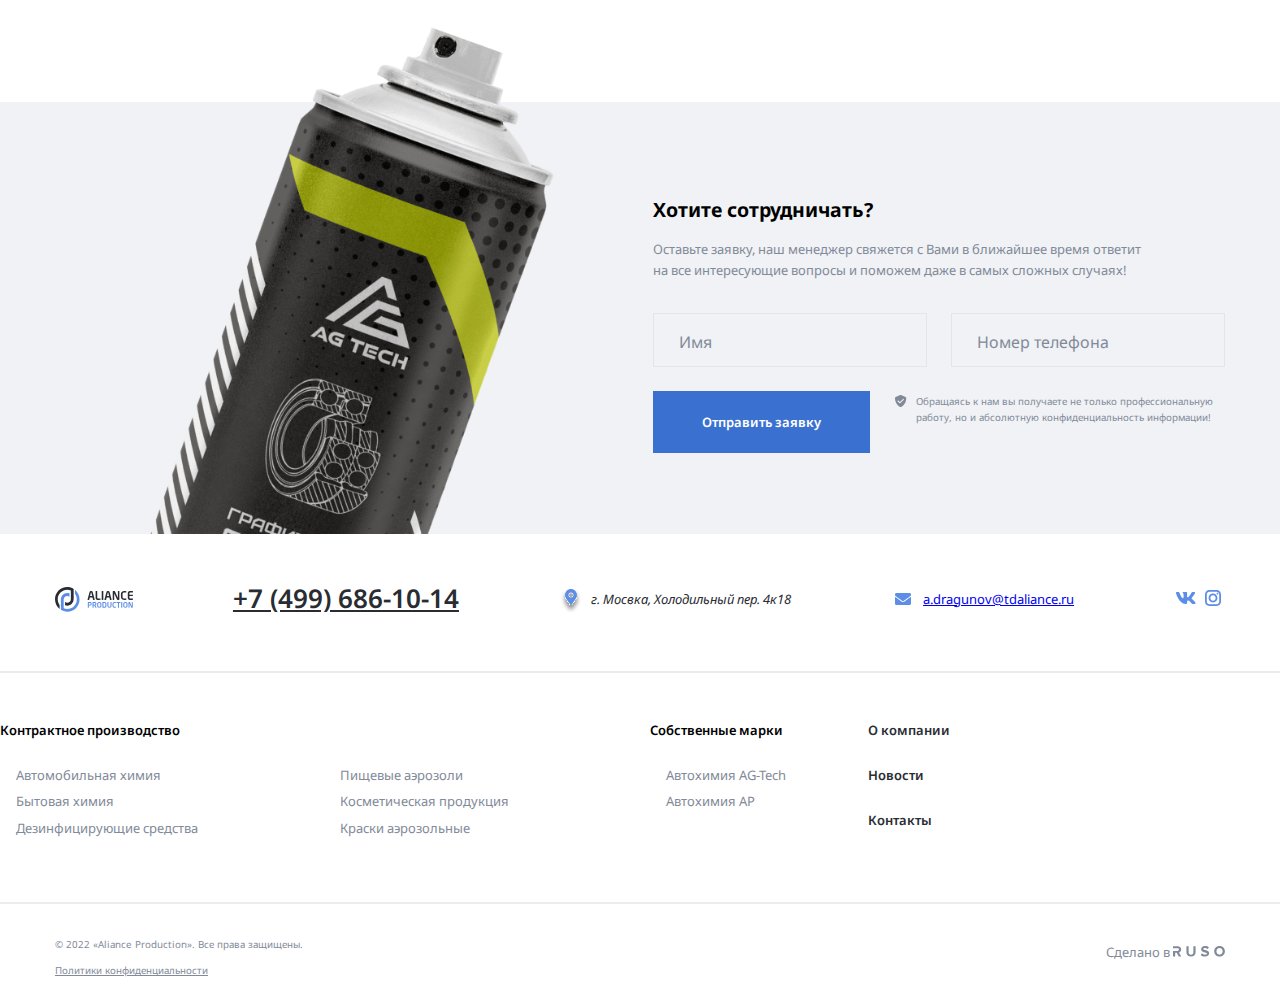
==== commit 543fdd8e: "add: footer" ====
--- a/index.html
+++ b/index.html
@@ -511,6 +511,125 @@
         </div>
       </div>
     </section>
+    <footer class="footer">
+      <div class="container">
+        <div class="footer-top">
+          <svg class="logo-svg footer-logo">
+          <use href="img/sprite.svg#logo"></use>
+        </svg>
+        <a href="tel:74996861014" class="footer-phone">+7 (499) 686-10-14</a>
+        <div class="footer-info">
+        <svg class="address-icon" width="24" height="29">
+          <use href="img/sprite.svg#address"></use>
+        </svg>
+        <address class="footer-info-address">
+          г. Мосвка, Холодильный пер. 4к18
+        </address>
+      </div>
+      <!-- /.footer-info -->
+      <div class="footer-info">
+        <svg class="email-icon" width="24" height="24">
+          <use href="img/sprite.svg#email"></use>
+        </svg>
+        <a href="mailto:a.dragunov@tdaliance.ru" class="footer-info-email"
+          >a.dragunov@tdaliance.ru</a
+        >
+      </div>
+      <!-- /.footer-info -->
+      <div class="footer-social">
+        <a href="#" class="footer-social-link">
+          <svg class="footer-social-icon" width="24" height="24">
+          <use href="img/sprite.svg#vk"></use>
+        </svg></a>
+        <a href="#" class="footer-social-link">
+          <svg class="footer-social-icon" width="24" height="24">
+          <use href="img/sprite.svg#inst"></use>
+        </svg></a>
+      </div>
+      <!-- /.footer-social -->
+        </div>
+        <!-- /.footer-top -->
+      </div>
+      <hr color="#ebebf0" class="footer-seporator">
+      <div class="conainer">
+        <div class="footer-bottom">
+          <div class="footer-menu-wrapper">
+            <h2 class="footer-menu-title">Контрактное производство</h2>
+            <ul class="footer-menu-list footer-menu-column-2">
+              <li class="footer-menu-item">
+                <a href="#" class="footer-menu-link">Автомобильная химия</a>
+              </li>
+              <li class="footer-menu-item">
+                <a href="#" class="footer-menu-link">Бытовая химия</a>
+              </li>
+              <li class="footer-menu-item">
+                <a href="#" class="footer-menu-link">Дезинфицирующие средства</a>
+              </li>
+              <li class="footer-menu-item">
+                <a href="#" class="footer-menu-link">Пищевые аэрозоли</a>
+              </li>
+              <li class="footer-menu-item">
+                <a href="#" class="footer-menu-link">Косметическая продукция</a>
+              </li>
+              <li class="footer-menu-item">
+                <a href="#" class="footer-menu-link">Краски аэрозольные</a>
+              </li>
+            </ul>
+          </div>
+          <!-- /.footer-menu-wrapper -->
+           <div class="footer-menu-wrapper">
+            <h2 class="footer-menu-title">Собственные марки</h2>
+            <ul class="footer-menu-list">
+              <li class="footer-menu-item">
+                <a href="#" class="footer-menu-link">Автохимия AG-Tech</a>
+              </li>
+              <li class="footer-menu-item">
+                <a href="#" class="footer-menu-link">Автохимия AP</a>
+              </li>
+            </ul>
+            
+          </div>
+          <!-- /.footer-menu-wrapper -->
+          <div class="footer-menu-wrapper">
+            <ul class="footer-menu-list">
+              <li class="footer-menu-item">
+                <a href="#" class="footer-menu-link footer-mebu-link-bold">О компании</a>
+              </li>
+              <li class="footer-menu-item">
+                <a href="#" class="footer-menu-link footer-mebu-link-bold">Новости</a>
+              </li>
+              <li class="footer-menu-item">
+                <a href="#" class="footer-menu-link footer-mebu-link-bold">Контакты</a>
+              </li>
+            </ul>
+            
+          </div>
+          <!-- /.footer-menu-wrapper -->
+        </div>
+        <!-- /.footer-bottom -->
+      </div>
+      <!-- /.conainer -->
+      <hr color="#ebebf0" class="footer-seporator">
+      <div class="container">
+      <div class="footer-wrapper">
+          <div class="footer-legel">
+          <p class="footer-copyright">
+            &copy; 2022 «Aliance Production». Все права защищены.
+          </p>
+          <a href="#" class="footer-policy">Политики конфиденциальности</a>
+        </div>
+        <!-- footer-legal -->
+        <div class="footer-author">
+          <span class="made-in">Сделано в</span>
+          <svg width="52" height="11">
+          <use href="img/sprite.svg#ruso"></use>
+        </svg>
+        </div>
+        <!-- /.footer-author -->
+      </div>
+      <!-- /.footer-wrapper -->
+      </div>
+    </footer>
     <script src="js/swiper-bundle.min.js"></script>
     <script src="js/main.js"></script>
   </body>
--- a/css/style.css
+++ b/css/style.css
@@ -643,6 +643,111 @@
   color: #828a99;
   margin: 0;
 }
+.footer-top {
+  padding-top: 3.125rem;
+  padding-bottom: 3.125rem;
+  display: flex;
+  align-items: center;
+  justify-content: space-between;
+}
+.footer-logo {
+  width: 12.5rem;
+  height: 3.75rem;
+}
+.footer-info {
+  display: flex;
+  align-items: center;
+  text-decoration: none;
+  font-style: normal;
+  color: #292d33;
+  gap: 0.625rem;
+}
+.footer-info-address .footer-info-email {
+  font-style: inherit;
+  text-decoration: inherit;
+  color: inherit;
+}
+.footer-phone {
+  font-style: normal;
+  font-weight: 600;
+  font-size: 2rem;
+  line-height: 160%;
+  text-decoration-line: underline;
+  color: #292d33;
+}
+.footer-social-link {
+  text-decoration: none;
+}
+.footer-seporator {
+  color: #ebebf0;
+  background-color: #ebebf0;
+}
+.footer-bottom {
+  padding-top: 3.125rem;
+  padding-bottom: 3.125rem;
+}
+.footer-menu-title {
+  margin-top: 0;
+  margin-bottom: 1.875rem;
+  font-style: normal;
+  font-weight: 600;
+  font-size: 1rem;
+  line-height: 160%;
+}
+.footer-menu-list {
+  margin: 0;
+  padding-left: 1.25rem;
+  list-style-type: none;
+}
+.footer-menu-column-2 {
+  columns: 20rem auto;
+  min-width: 50rem;
+}
+.footer-menu-link {
+  text-decoration: none;
+  color: #828a99;
+  font-weight: 400;
+  font-size: 1rem;
+  line-height: 160%;
+  margin-bottom: 0.4375rem;
+  display: block;
+}
+.footer-mebu-link-bold {
+  font-style: normal;
+  font-weight: 600;
+  font-size: 1rem;
+  line-height: 160%;
+  color: #292d33;
+  margin-bottom: 1.875rem;
+}
+.footer-bottom {
+  display: flex;
+}
+.footer-menu-wrapper:last-child {
+  margin-left: 5rem;
+}
+.footer-wrapper {
+  padding-top: 1.25rem;
+  padding-bottom: 1.25rem;
+  font-style: normal;
+  color: #828a99;
+}
+.footer-wrapper,
+.footer-legal {
+  display: flex;
+  align-items: center;
+  justify-content: space-between;
+  gap: 70px;
+}
+.footer-copyright,
+.footer-policy {
+  font-style: normal;
+  font-weight: 400;
+  font-size: 0.75rem;
+  line-height: 160%;
+  color: inherit;
+}
+/* hover effects */
 @media (max-width: 1700px) {
   html {
     font-size: 14px;
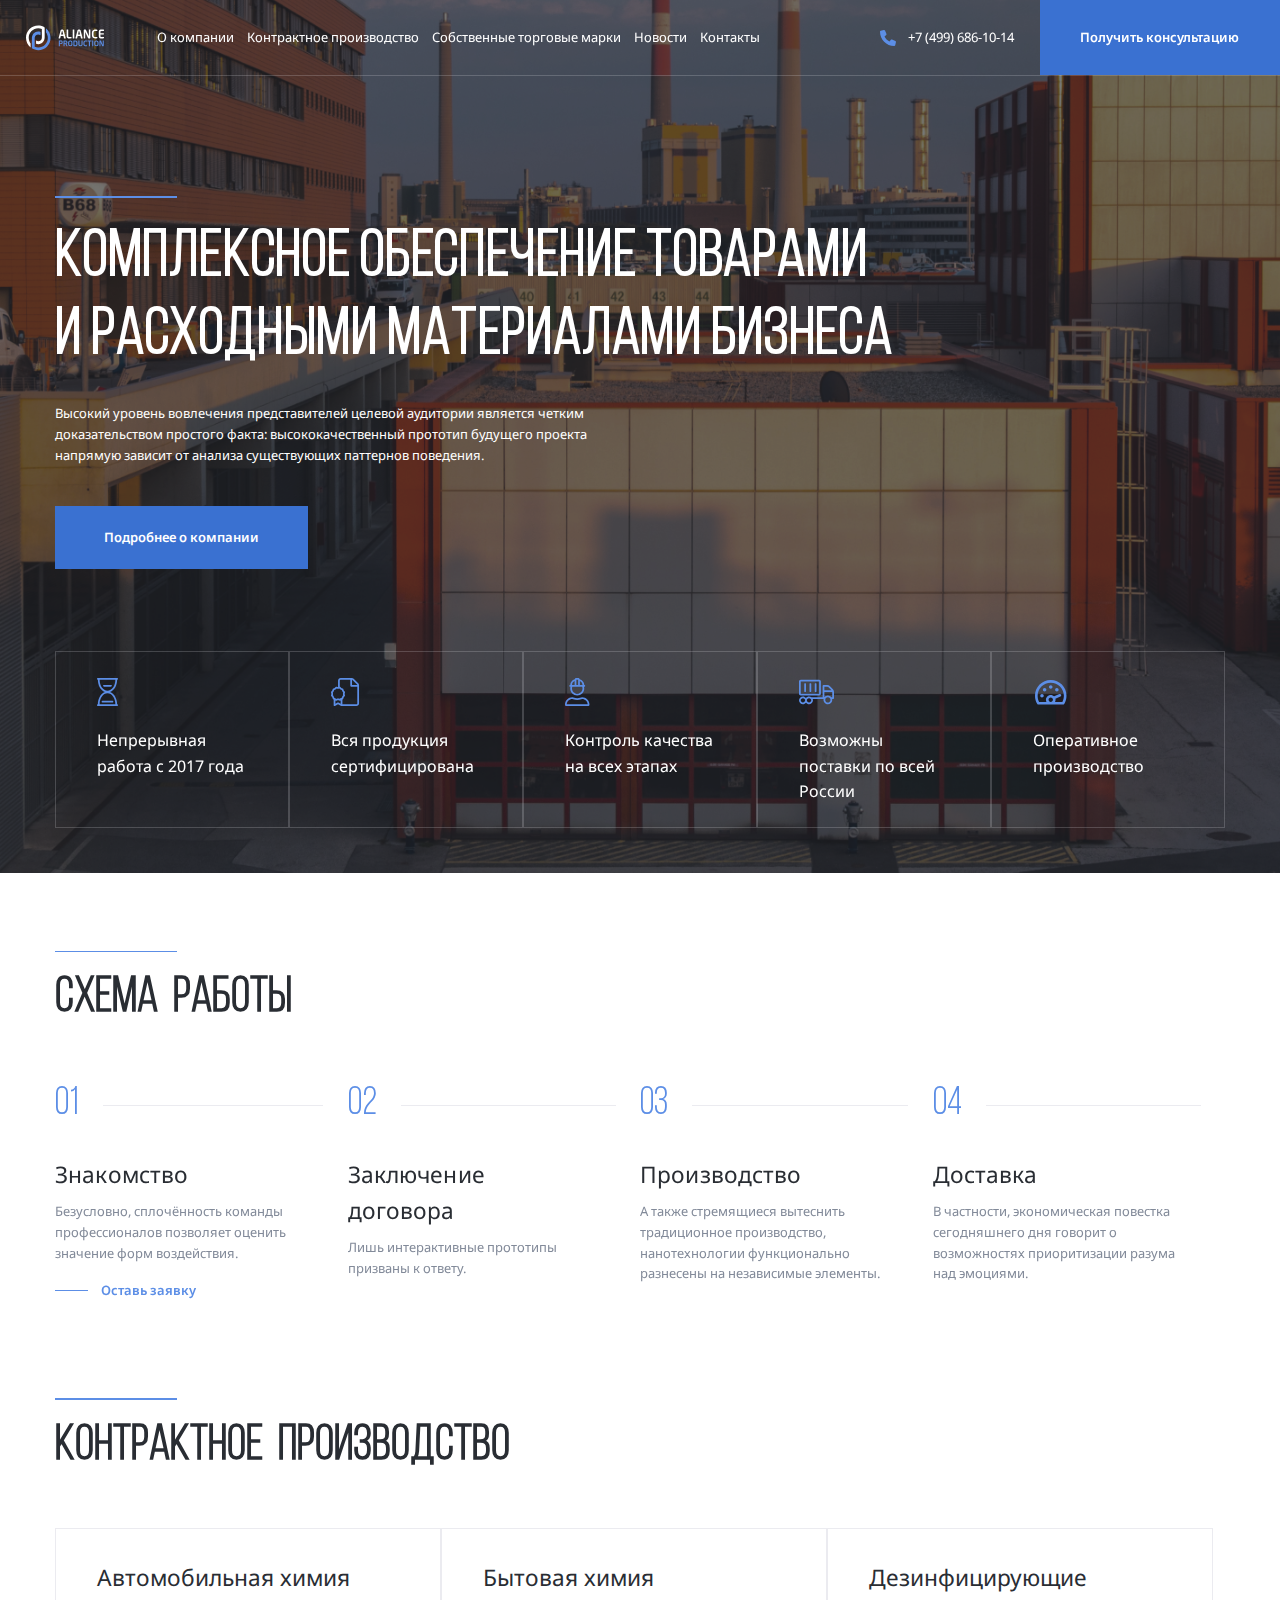
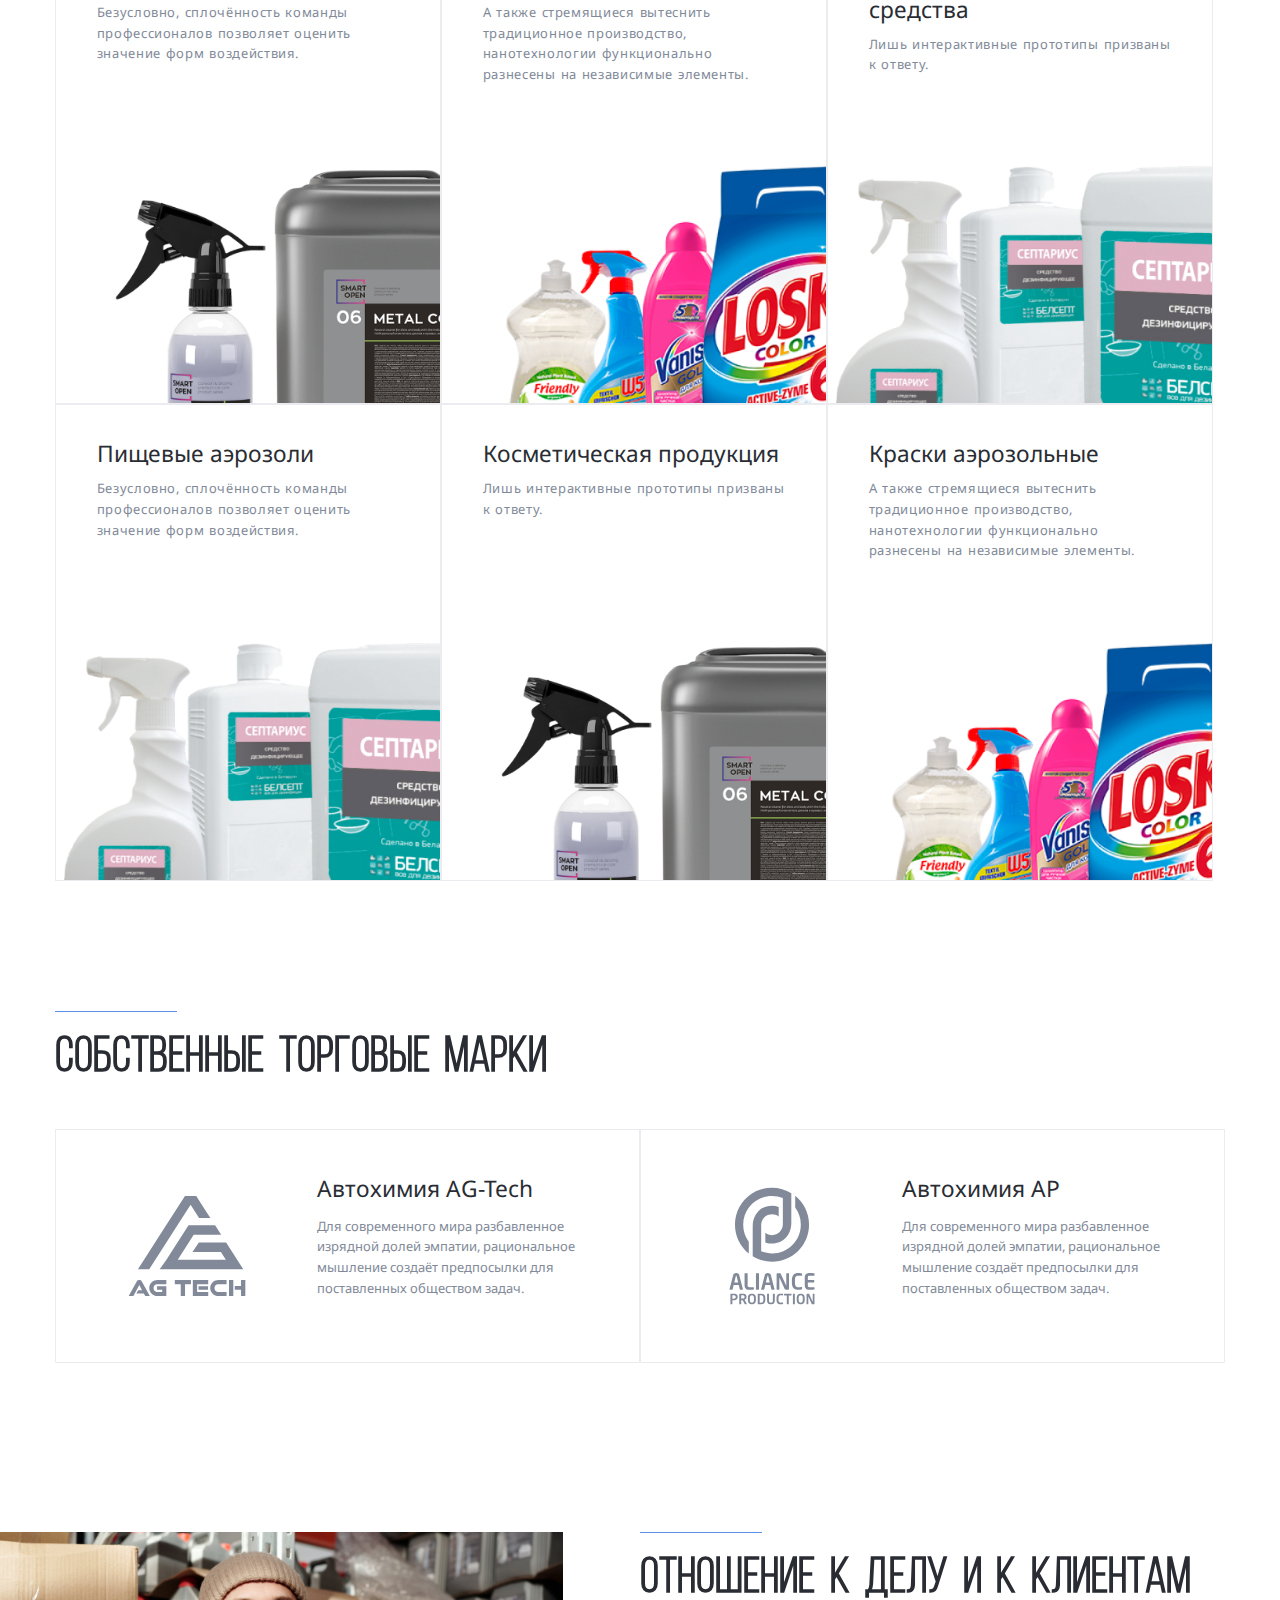
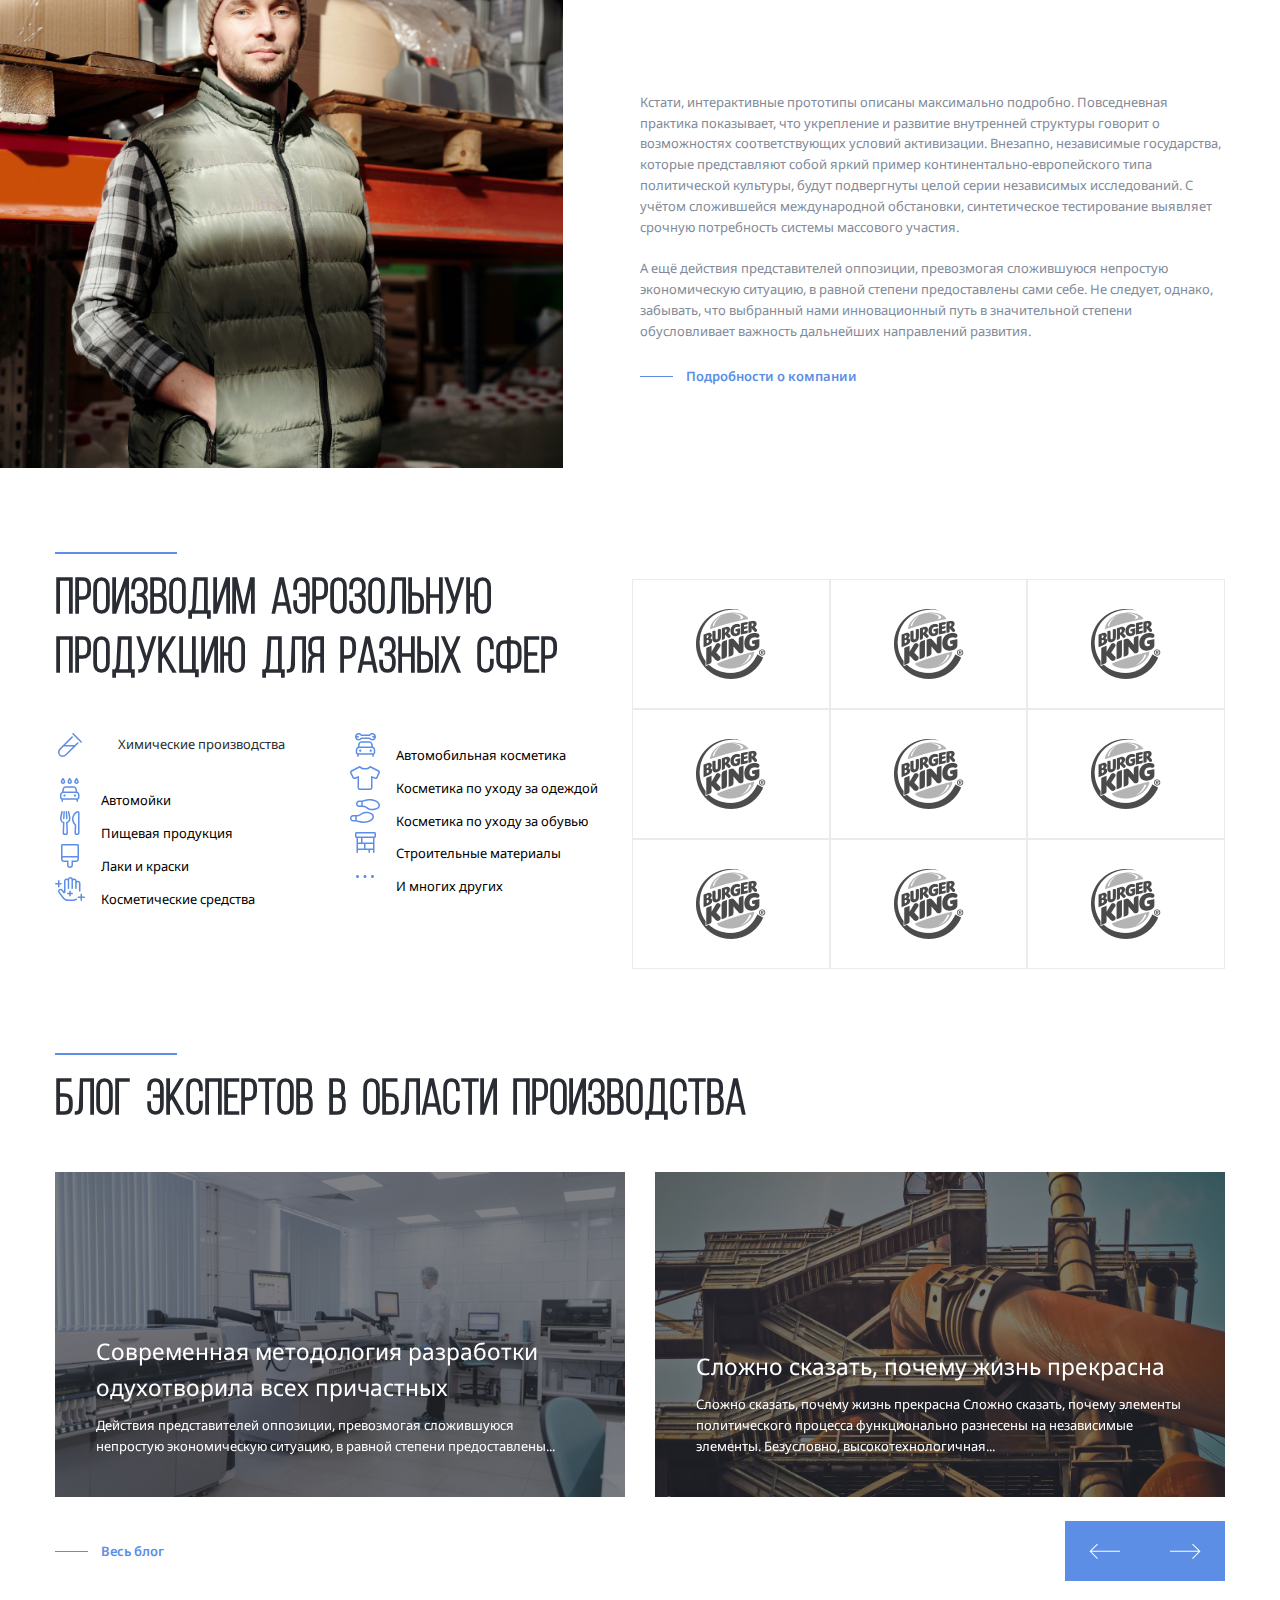
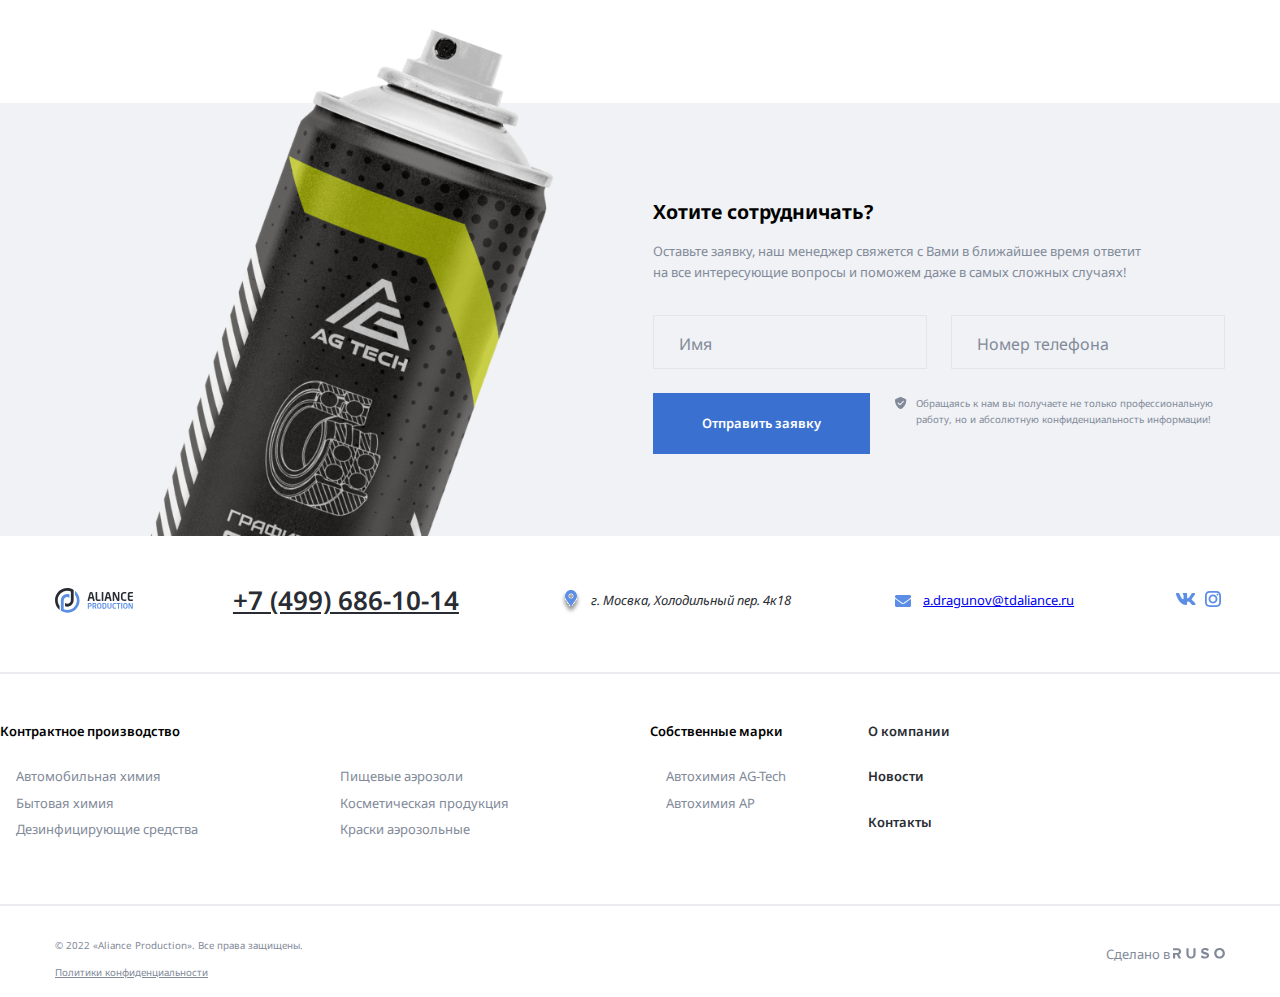
==== commit 32488d93: "fix: modal swither" ====
--- a/index.html
+++ b/index.html
@@ -118,7 +118,7 @@
         >
       </div>
       <!-- /.header-phone -->
-      <button class="navbar-button button">
+      <button class="navbar-button button" data-toggle="modal"> 
         <svg class="button-icon" width="24" height="24">
           <use href="img/sprite.svg#phone"></use>
         </svg>
@@ -139,7 +139,7 @@
             будущего проекта напрямую зависит от анализа существующих паттернов
             поведения.
           </p>
-          <div class="button">Подробнее о компании</div>
+          <div class="button header-button" data-toggle="modal">Подробнее о компании</div>
         </div>
         <!-- /.header-content -->
 
@@ -507,6 +507,7 @@
                 <p class="notify-text">Обращаясь к нам вы получаете не только профессиональную работу, но и абсолютную конфиденциальность информации!</p>
               </div>
             </div>
+            <!-- сеф-form-footer -->
           </form>
         </div>
       </div>
@@ -601,8 +602,7 @@
               <li class="footer-menu-item">
                 <a href="#" class="footer-menu-link footer-mebu-link-bold">Контакты</a>
               </li>
-            </ul>
-            
+            </ul> 
           </div>
           <!-- /.footer-menu-wrapper -->
         </div>
@@ -630,6 +630,44 @@
       <!-- /.footer-wrapper -->
       </div>
     </footer>
+    <div class="modal">
+      <div class="modal-dialog">
+        <h2 class="modal-title">Есть вопросы?</h2>
+        <a href="#" class="modal-close">
+         <svg class="close-icon" width="24" height="24">
+          <use href="img/sprite.svg#close"></use>
+        </svg> 
+        </a>
+        <p class="modal-text">
+          Оставьте заявку, наш менеджер свяжется с Вами в ближайшее время ответит на все интересующие вопросы и поможем даже в самых сложных случаях!
+        </p>
+          <form action="#" class="modal-form">
+             <div class="input-group-wrapper input-group-vertical">
+              <div class="input-group modal-input-group">
+                <input id="modal-user-name" type="text" class="input modal-input" placeholder=" ">
+                <label class="input-group-label modal-input-label" for="modal-user-name">Имя</label>
+              </div>
+              <!-- /.input-group -->
+              <div class="input-group modal-input-group">
+                <input id="modal-user-phone" type="tel" class="input modal-input" placeholder=" ">
+                <label class="input-group-label modal-input-label" for="modal-user-phone">Номер телефона</label>
+              </div>
+              <!-- /.input-group -->
+            </div>
+            <!-- /.input-group-wrapper -->
+            <div class="modal-form-footer">
+              <button type="submit" class="button modal-form-button">Отправить заявку</button>
+              <div class="notify">
+                <svg class="notify-icon" width="14" height="14">
+                <use href="img/sprite.svg#shield"></use>
+              </svg>
+                <p class="notify-text">Обращаясь к нам вы получаете не только профессиональную работу, но и абсолютную конфиденциальность информации!</p>
+              </div>
+            </div>
+            <!-- сta-form-footer -->
+          </form>
+        </div>
+    </div>
     <script src="js/swiper-bundle.min.js"></script>
     <script src="js/main.js"></script>
   </body>
--- a/css/style.css
+++ b/css/style.css
@@ -579,6 +579,10 @@
   display: flex;
   gap: 1.875rem;
 }
+.input-group-vertical {
+  display: flex;
+  flex-direction: column;
+}
 .input-group {
   position: relative;
   height: 4.125rem;
@@ -593,7 +597,7 @@
   left: 0;
   padding: 1.25rem 1.875rem;
   border: 1px solid #e4e4eb;
-  background-color: transparent;
+  background-color: inherit;
 }
 .input-group-label {
   position: absolute;
@@ -746,6 +750,79 @@
   font-size: 0.75rem;
   line-height: 160%;
   color: inherit;
+}
+.modal {
+  opacity: 0;
+  visibility: hidden;
+  transform: translateX(-100%);
+  position: fixed;
+  top: 0;
+  left: 0;
+  width: 100%;
+  height: 100%;
+  background-color: rgba(40, 45, 51, 0.5);
+  z-index: 10;
+  display: flex;
+}
+.modal.is-open {
+  transform: translateX(0);
+  visibility: visible;
+  opacity: 1;
+}
+.modal.is-open .modal-dialog {
+  transform: translateY(0);
+  opacity: 1;
+}
+.modal-dialog {
+  background-color: #fff;
+  margin: auto;
+  max-width: 460px;
+  padding: 2.5rem 3.125rem;
+  position: relative;
+  transform: translateY(-10%);
+  opacity: 0;
+  transition: transform 0.3s, opacity 0.3s;
+}
+.modal-close {
+  display: block;
+  position: absolute;
+  top: 2.5rem;
+  right: 3.125rem;
+  width: 50px;
+  height: 50px;
+  display: flex;
+  align-items: center;
+  justify-content: center;
+  border: 1px solid #ebebf0;
+}
+.modal-title {
+  font-family: "Bebas Neue Book";
+  font-style: normal;
+  font-weight: 400;
+  font-size: 3rem;
+  line-height: 120%;
+  color: #292d33;
+  margin-top: 0;
+  margin-bottom: 1.25rem;
+}
+.modal-text {
+  font-style: normal;
+  font-weight: 400;
+  font-size: 1rem;
+  line-height: 160%;
+  color: #828a99;
+  margin-bottom: 1.875rem;
+}
+.modal-input-group {
+  background-color: #fff;
+}
+.modal-form-footer {
+  margin-top: 30px;
+}
+.modal-form-button {
+  display: block;
+  width: 100%;
+  margin-bottom: 24px;
 }
 /* hover effects */
 @media (max-width: 1700px) {
